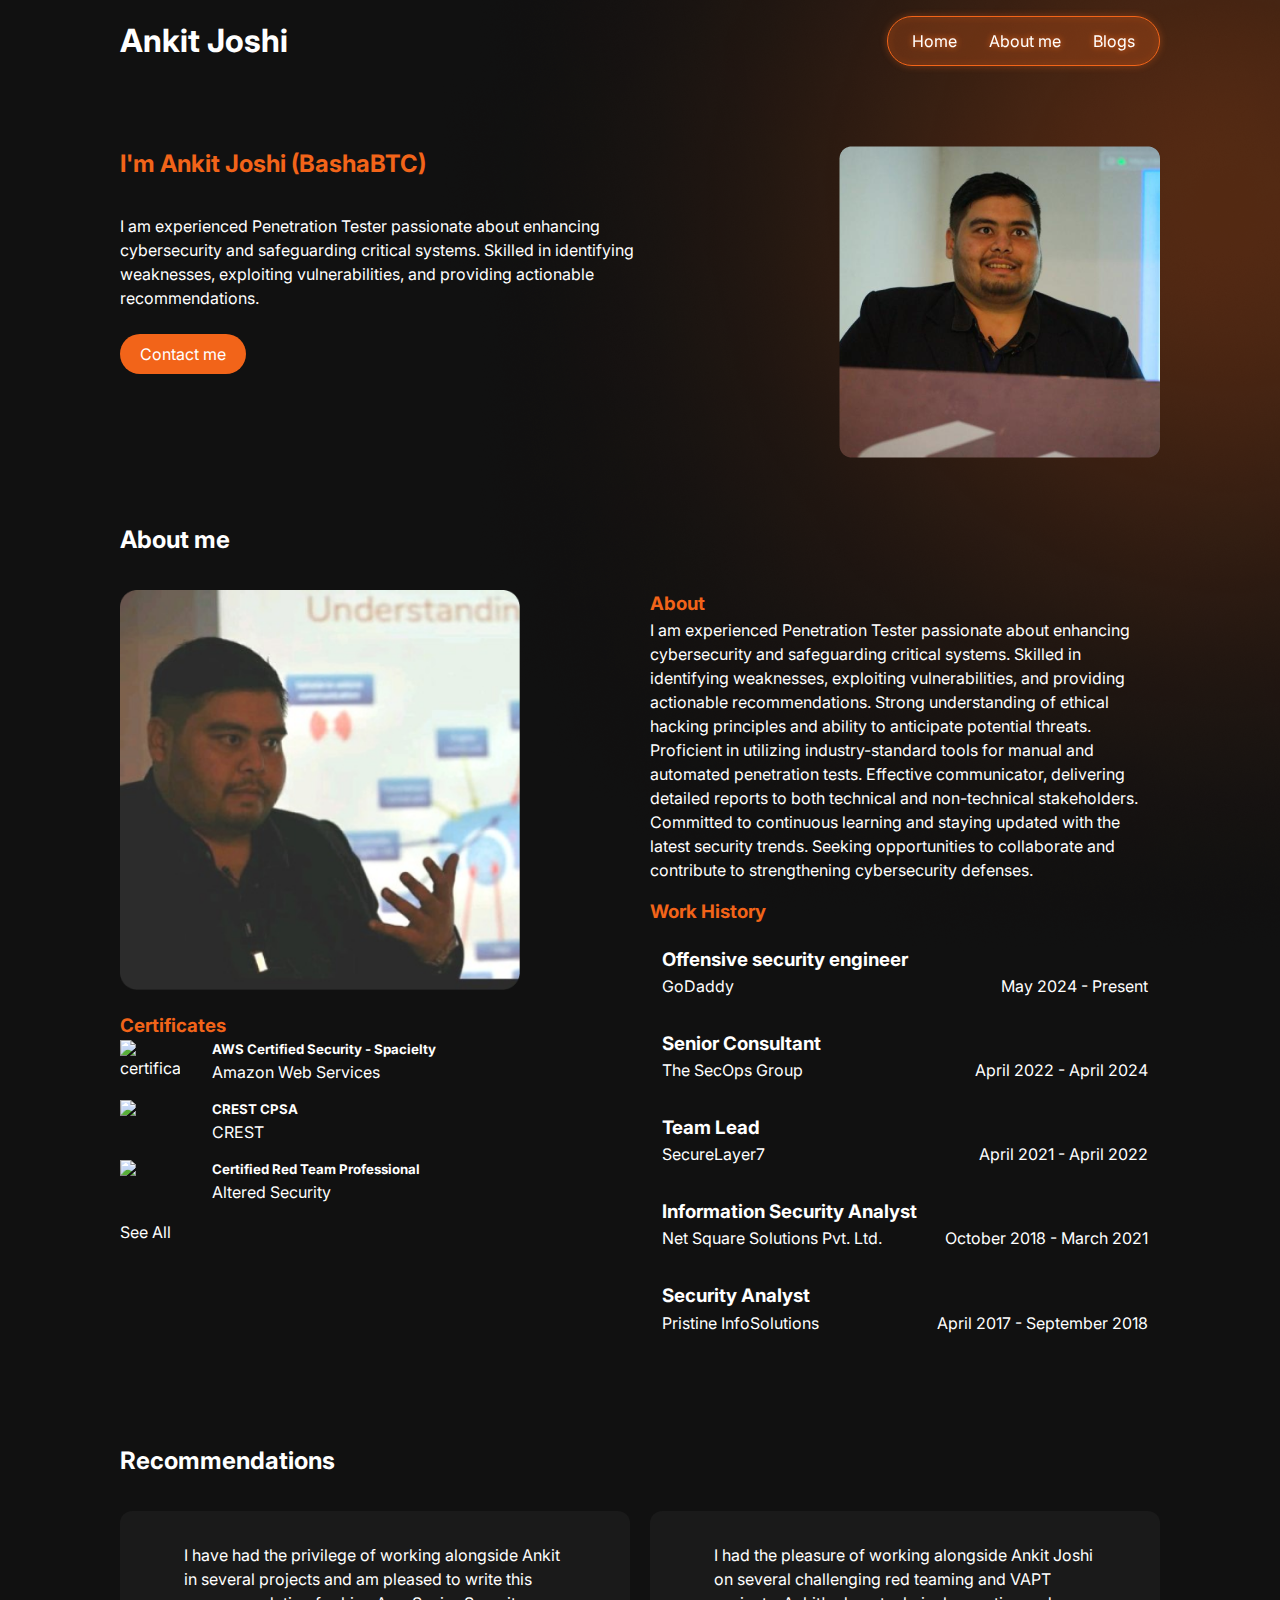
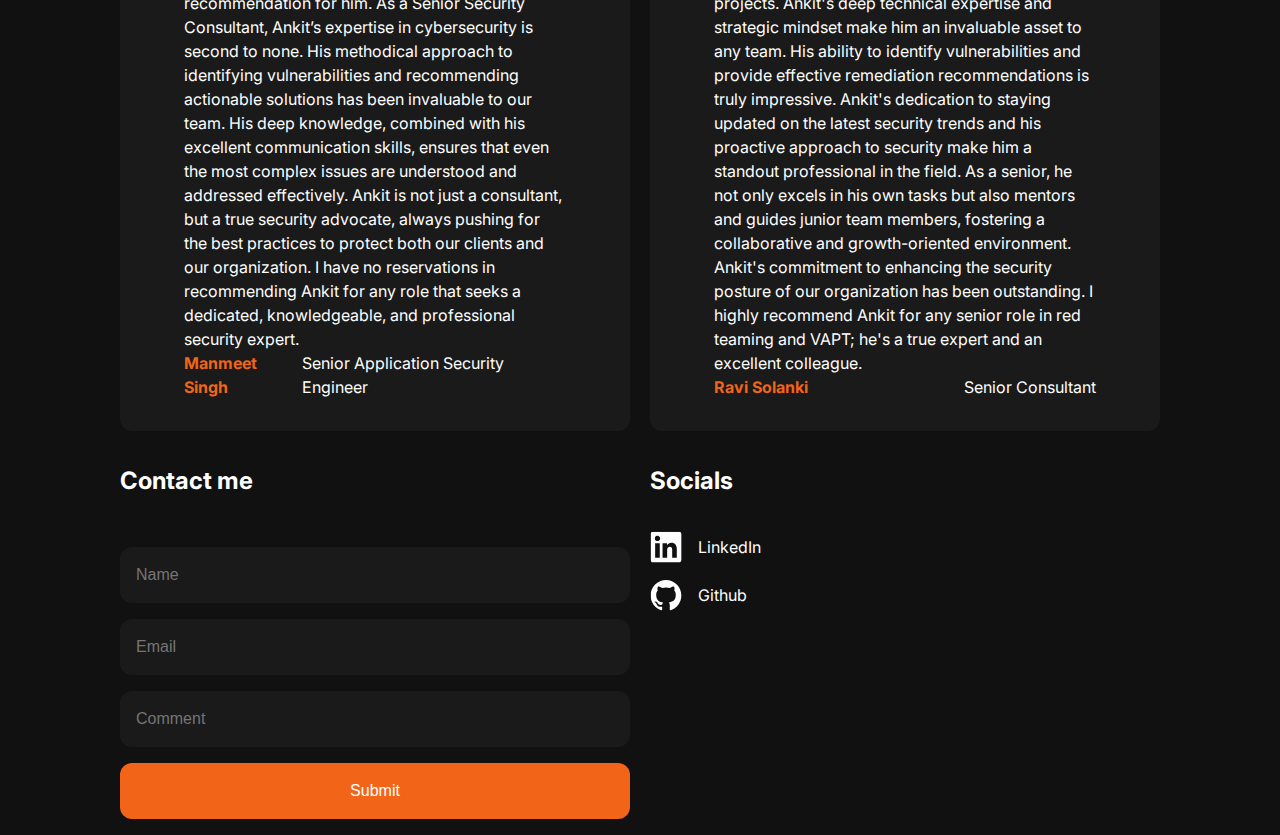
==== index.html @ 2938f12b "Add files via upload" ====
<!DOCTYPE html>
<html lang="en">
  <head>
    <meta charset="UTF-8" />
    <meta name="viewport" content="width=device-width, initial-scale=1.0" />
    <link
      rel="shortcut icon"
      href="https://media.licdn.com/dms/image/v2/C4E03AQHnHNHGmpPz0w/profile-displayphoto-shrink_100_100/profile-displayphoto-shrink_100_100/0/1608807318118?e=1740614400&v=beta&t=mgPQxcTdgn1wyAzJ_1l0gw6bp_6QXp1n7QWmMRbpcPo"
      type="image/x-icon"
    />
    <link
      rel="stylesheet"
      href="https://fonts.googleapis.com/css2?family=Material+Symbols+Outlined:opsz,wght,FILL,GRAD@24,400,0,0&icon_names=close"
    />
    <title>Ankit Joshi - Cyber Security Consultant</title>
    <link rel="stylesheet" href="style.css" />
  </head>
  <body>
    <section class="nav">
      <div class="nav-container wrap-container">
        <div class="left-nav">
          <div class="nav-heading">
            <h1>Ankit Joshi</h1>
          </div>
        </div>
        <div class="right-nav">
          <li><a href="/">Home</a></li>
          <li><a href="index.html#about">About me</a></li>
          <li><a href="blog.html">Blogs</a></li>
        </div>
      </div>
    </section>
    <section class="hero">
      <div class="hero-container wrap-container">
        <div class="hero-container-left">
          <h1 class="hero-heading">I'm Ankit Joshi (BashaBTC)</h1>
          <p>
            I am experienced Penetration Tester passionate about enhancing
            cybersecurity and safeguarding critical systems. Skilled in
            identifying weaknesses, exploiting vulnerabilities, and providing
            actionable recommendations.
          </p>
          <div class="cta flex">
            <a href="#contact">Contact me</a>
          </div>
        </div>
        <img class="hero-img" src="image/img1.png" alt="" />
      </div>
    </section>
    <img class="hero-bg-img" src="image/ellipse.png" alt="" />
    <section class="about-section" id="about">
      <div class="about-container wrap-container">
        <h1 class="section-heading">About me</h1>
        <div class="container-wrap wrap-container">
          <div class="img-certificate">
            <img class="about-img" src="image/img2.png" alt="" />
            <h3 class="text-orange">Certificates</h3>
            <div class="certificates">
              <div class="certificate">
                <img
                  src="https://media.licdn.com/dms/image/v2/C560BAQER_QnUTXrPJw/company-logo_100_100/company-logo_100_100/0/1670264051233/amazon_web_services_logo?e=1743033600&v=beta&t=2Ytz71pq6beYxJ49pHTzqLbXGzt5JhNQNEbyyACxWAQ"
                  alt="certificate_logo"
                  width="60px"
                />
                <div class="certificates-detials">
                  <h5 class="title">AWS Certified Security - Spacielty</h5>
                  <p class="company">Amazon Web Services</p>
                </div>
              </div>
              <div class="certificate">
                <img
                  src="https://media.licdn.com/dms/image/v2/C4E0BAQH1moXLdCVHRQ/company-logo_100_100/company-logo_100_100/0/1651140771071/crest_approved_logo?e=1743033600&v=beta&t=s5pwtToFseelM3olm34tZR0dW24Idqi9ohA1yPH-hsk"
                  width="60px"
                />
                <div class="certificates-detials">
                  <h5 class="title">CREST CPSA</h5>
                  <p class="company">CREST</p>
                </div>
              </div>
              <div class="certificate">
                <img
                  src="https://media.licdn.com/dms/image/v2/D560BAQEYCd7CAPbWUg/company-logo_100_100/company-logo_100_100/0/1710419563724/alteredsecurity_logo?e=1743033600&v=beta&t=szxZ-707R8s6SlwbOynTR_bmDSbghrDcN5V1L7GoZkY"
                  width="60px"
                />
                <div class="certificates-detials">
                  <h5 class="title">Certified Red Team Professional</h5>
                  <p class="company">Altered Security</p>
                </div>
              </div>
            </div>
            <p id="open" class="p-button">See All</p>
          </div>

          <div class="about-content">
            <h3 class="text-orange">About</h3>
            <div class="about">
              I am experienced Penetration Tester passionate about enhancing
              cybersecurity and safeguarding critical systems. Skilled in
              identifying weaknesses, exploiting vulnerabilities, and providing
              actionable recommendations. Strong understanding of ethical
              hacking principles and ability to anticipate potential threats.
              Proficient in utilizing industry-standard tools for manual and
              automated penetration tests. Effective communicator, delivering
              detailed reports to both technical and non-technical stakeholders.
              Committed to continuous learning and staying updated with the
              latest security trends. Seeking opportunities to collaborate and
              contribute to strengthening cybersecurity defenses.
            </div>
            <div class="work-history-container">
              <h3 class="text-orange">Work History</h3>
              <div class="work-history-card">
                <h3>Offensive security engineer</h3>
                <div class="flex-justify">
                  <p>GoDaddy</p>
                  <p>May 2024 - Present</p>
                </div>
              </div>
              <div class="work-history-card">
                <h3>Senior Consultant</h3>
                <div class="flex-justify">
                  <p>The SecOps Group</p>
                  <p>April 2022 - April 2024</p>
                </div>
              </div>
              <div class="work-history-card">
                <h3>Team Lead</h3>
                <div class="flex-justify">
                  <p>SecureLayer7</p>
                  <p>April 2021 - April 2022</p>
                </div>
              </div>
              <div class="work-history-card">
                <h3>Information Security Analyst</h3>
                <div class="flex-justify">
                  <p>Net Square Solutions Pvt. Ltd.</p>
                  <p>October 2018 - March 2021</p>
                </div>
              </div>
              <div class="work-history-card">
                <h3>Security Analyst</h3>
                <div class="flex-justify">
                  <p>Pristine InfoSolutions</p>
                  <p>April 2017 - September 2018</p>
                </div>
              </div>
            </div>
          </div>
        </div>
      </div>
    </section>
    <div id="overlay-container">
      <div class="overlay-wrap" id="overlay-wrap">
        <div class="flex-justify">
          <h2 class="text-orange">Certificates</h2>
          <p class="p-button" id="close">
            <span class="material-symbols-outlined"> close </span>
          </p>
        </div>
        <div class="certificate-container" id="certificate-container"></div>
      </div>
    </div>
    <section class="recommendations">
      <h1 class="section-heading">Recommendations</h1>
      <div class="recom-container wrap-container">
        <div class="recom-card">
          I have had the privilege of working alongside Ankit in several
          projects and am pleased to write this recommendation for him. As a
          Senior Security Consultant, Ankit’s expertise in cybersecurity is
          second to none. His methodical approach to identifying vulnerabilities
          and recommending actionable solutions has been invaluable to our team.
          His deep knowledge, combined with his excellent communication skills,
          ensures that even the most complex issues are understood and addressed
          effectively. Ankit is not just a consultant, but a true security
          advocate, always pushing for the best practices to protect both our
          clients and our organization. I have no reservations in recommending
          Ankit for any role that seeks a dedicated, knowledgeable, and
          professional security expert.
          <div class="flex-justify">
            <p class="name">Manmeet Singh</p>
            <p class="title">Senior Application Security Engineer</p>
          </div>
        </div>
        <div class="recom-card">
          I had the pleasure of working alongside Ankit Joshi on several
          challenging red teaming and VAPT projects. Ankit's deep technical
          expertise and strategic mindset make him an invaluable asset to any
          team. His ability to identify vulnerabilities and provide effective
          remediation recommendations is truly impressive. Ankit's dedication to
          staying updated on the latest security trends and his proactive
          approach to security make him a standout professional in the field. As
          a senior, he not only excels in his own tasks but also mentors and
          guides junior team members, fostering a collaborative and
          growth-oriented environment. Ankit's commitment to enhancing the
          security posture of our organization has been outstanding. I highly
          recommend Ankit for any senior role in red teaming and VAPT; he's a
          true expert and an excellent colleague.
          <div class="flex-justify">
            <p class="name">Ravi Solanki</p>
            <p class="title">Senior Consultant</p>
          </div>
        </div>
      </div>
    </section>
    <section class="contact" id="contact">
      <div class="wrap-container contact-wrap">
        <form
          class="contact-form"
          action="mailto:ankitrakeshjoshi@gmail.com"
          method="POST"
        >
          <h1 class="section-heading">Contact me</h1>
          <input type="text" name="Name:" placeholder="Name" required />
          <input type="text" name="Email:" placeholder="Email" required />
          <input type="text" name="Comment" placeholder="Comment" required />
          <input type="submit" value="Submit" class="submit-btn" />
        </form>
        <div class="social">
          <h1 class="section-heading">Socials</h1>
          <div class="social-container">
            <div class="socials">
              <svg
                width="32"
                height="32"
                viewBox="0 0 25 24"
                fill="none"
                xmlns="http://www.w3.org/2000/svg"
              >
                <g clip-path="url(#clip0_144_281)">
                  <path
                    d="M22.7095 0H2.25287C1.78299 0 1.33236 0.186657 1.00011 0.518909C0.667859 0.851161 0.481201 1.30179 0.481201 1.77167V22.2283C0.481201 22.6982 0.667859 23.1488 1.00011 23.4811C1.33236 23.8133 1.78299 24 2.25287 24H22.7095C23.1794 24 23.63 23.8133 23.9623 23.4811C24.2945 23.1488 24.4812 22.6982 24.4812 22.2283V1.77167C24.4812 1.30179 24.2945 0.851161 23.9623 0.518909C23.63 0.186657 23.1794 0 22.7095 0ZM7.63453 20.445H4.0262V8.98333H7.63453V20.445ZM5.82787 7.395C5.41857 7.3927 5.01912 7.2692 4.67994 7.04009C4.34075 6.81098 4.07704 6.48653 3.92208 6.10769C3.76712 5.72885 3.72785 5.31259 3.80923 4.91145C3.89062 4.51032 4.089 4.14228 4.37936 3.85378C4.66971 3.56529 5.03902 3.36927 5.44067 3.29046C5.84232 3.21165 6.25831 3.25359 6.63615 3.41099C7.01399 3.56838 7.33674 3.83417 7.56367 4.17481C7.79059 4.51546 7.91152 4.91569 7.9112 5.325C7.91506 5.59903 7.86371 5.87104 7.76021 6.1248C7.65671 6.37857 7.50318 6.6089 7.30877 6.80207C7.11436 6.99523 6.88305 7.14728 6.62863 7.24915C6.3742 7.35102 6.10187 7.40062 5.82787 7.395ZM20.9345 20.455H17.3279V14.1933C17.3279 12.3467 16.5429 11.7767 15.5295 11.7767C14.4595 11.7767 13.4095 12.5833 13.4095 14.24V20.455H9.8012V8.99167H13.2712V10.58H13.3179C13.6662 9.875 14.8862 8.67 16.7479 8.67C18.7612 8.67 20.9362 9.865 20.9362 13.365L20.9345 20.455Z"
                    fill="current-color"
                  />
                </g>
                <defs>
                  <clipPath id="clip0_144_281">
                    <rect
                      width="48"
                      height="48"
                      fill="current-color"
                      transform="translate(0.481201)"
                    />
                  </clipPath>
                </defs>
              </svg>
              <a href="https://www.linkedin.com/in/ankit-joshi-183141109"
                >LinkedIn</a
              >
            </div>
            <div class="socials">
              <svg
                width="32"
                height="32"
                viewBox="0 0 25 25"
                fill="none"
                xmlns="http://www.w3.org/2000/svg"
              >
                <g clip-path="url(#clip0_144_284)">
                  <path
                    fill-rule="evenodd"
                    clip-rule="evenodd"
                    d="M12.4911 0.867676C5.84995 0.867676 0.481201 6.276 0.481201 12.9668C0.481201 18.3152 3.92114 22.8424 8.69326 24.4448C9.28989 24.5652 9.50844 24.1845 9.50844 23.8641C9.50844 23.5836 9.48877 22.6222 9.48877 21.6204C6.1479 22.3417 5.45219 20.1781 5.45219 20.1781C4.91529 18.7759 4.11978 18.4155 4.11978 18.4155C3.02631 17.6743 4.19943 17.6743 4.19943 17.6743C5.41237 17.7544 6.04883 18.9162 6.04883 18.9162C7.12238 20.759 8.85231 20.2383 9.54826 19.9178C9.64758 19.1365 9.96593 18.5957 10.304 18.2953C7.63937 18.0148 4.83589 16.9732 4.83589 12.3257C4.83589 11.0036 5.3128 9.92195 6.0685 9.08071C5.94927 8.7803 5.5316 7.53811 6.18797 5.87554C6.18797 5.87554 7.20203 5.55498 9.48853 7.11749C10.4675 6.85264 11.477 6.71792 12.4911 6.71678C13.5052 6.71678 14.5389 6.85715 15.4935 7.11749C17.7802 5.55498 18.7943 5.87554 18.7943 5.87554C19.4507 7.53811 19.0327 8.7803 18.9135 9.08071C19.6891 9.92195 20.1464 11.0036 20.1464 12.3257C20.1464 16.9732 17.3429 17.9946 14.6584 18.2953C15.096 18.6758 15.4736 19.3969 15.4736 20.5387C15.4736 22.1612 15.4539 23.4634 15.4539 23.8639C15.4539 24.1845 15.6727 24.5652 16.2691 24.445C21.0412 22.8422 24.4811 18.3152 24.4811 12.9668C24.5008 6.276 19.1124 0.867676 12.4911 0.867676Z"
                    fill="current-color"
                  />
                </g>
                <defs>
                  <clipPath id="clip0_144_284">
                    <rect
                      width="48"
                      height="48"
                      fill="current-color"
                      transform="translate(0.481201 0.867676)"
                    />
                  </clipPath>
                </defs>
              </svg>

              <a href="">Github</a>
            </div>
          </div>
        </div>
      </div>
    </section>

    <!-- <img class="recom-bg-img" src="image/Ellipse1.png" alt="" /> -->
    <div class="content"></div>
    <script src="https://cdnjs.cloudflare.com/ajax/libs/marked/2.1.3/marked.min.js"></script>
    <script src="script.js"></script>
    <!-- <script src="https://cdn.jsdelivr.net/npm/bootstrap@5.3.3/dist/js/bootstrap.bundle.min.js" integrity="sha384-YvpcrYf0tY3lHB60NNkmXc5s9fDVZLESaAA55NDzOxhy9GkcIdslK1eN7N6jIeHz" crossorigin="anonymous"></script> -->
  </body>
</html>
---- style.css ----
@import url("https://fonts.googleapis.com/css2?family=Inter:ital,opsz,wght@0,14..32,100..900;1,14..32,100..900&display=swap");

* {
  margin: 0;
  padding: 0;
  box-sizing: border-box;
  text-decoration: none;
  list-style: none;
  line-height: 1.5;
}

html {
  scroll-behavior: smooth;
}

body {
  font-family: "Inter", serif;
  font-optical-sizing: auto;
  font-style: normal;
  font-size: 1rem;
  color: white;
  background-color: #111111;
  letter-spacing: -2%;
  line-height: 150%;
}

.flex-justify {
  display: flex;
  justify-content: space-between;
}

:root {
  primary-color: #f26419;
  primary-white: #ffffff;
  primary-black: #111111;
  secondary-gray: #1a1a1a;
}

a {
  text-decoration: none;
  color: white;
}

section {
  width: 100%;
  padding: 1rem 120px;
}
.text-orange {
  color: #f26419;
}

input {
  width: 100%;
  padding: 1rem;
  font-size: 1rem;
  background-color: #1a1a1a;
  color: white;
  border: none;
  border-radius: 12px;
}

.wrap-container {
  max-width: 1200px;
}

.section-heading {
  font-size: 1.5rem;
  margin-bottom: 2rem;
}

.nav-container {
  display: flex;
  justify-content: space-between;
  align-items: center;
}

.right-nav {
  display: flex;
  gap: 32px;
  padding: 12px 24px;
  border: 1px solid #f26519;
  background-color: #f2651924;
  border-radius: 100px;
  filter: drop-shadow(0px 0px 3px #f26519);
}

.hero {
  display: flex;
  align-items: center;
  padding-top: 4rem;
}

.hero-container {
  display: flex;
  width: 100%;
  justify-content: space-between;
}
.certificate img {
  width: 60px;
}

.hero-container-left {
  width: 50%;
  display: flex;
  flex-direction: column;
  gap: 2rem;
}

.hero-heading {
  font-size: 1.5rem;
  line-height: 1.5;
  color: #f26419;
}

.hero-container-left a {
  padding: 10px 20px;
  background-color: #f26419;
  color: white;
  border-radius: 100px;
  margin-right: 0.5rem;
}

.hero-bg-img {
  max-width: 100%;
  position: absolute;
  top: 0;
  right: 0;
  z-index: -500;
}

.about-section {
  margin-top: 2rem;
}

.about-img {
  position: sticky;
  width: 100%;
  max-width: 400px;
  margin-bottom: 1rem;
}

.about-container {
  width: 100%;
}

.container-wrap {
  margin-top: 2rem;
  display: grid;
  grid-template-columns: 6fr 6fr;
  column-gap: 20px;
  row-gap: 20px;
}

.work-history-container {
  margin-top: 1rem;
  display: flex;
  flex-direction: column;
  gap: 0.5rem;
}

.work-history-card {
  padding: 12px;
  /* background-color: #1a1a1a; */
  border-radius: 8px;
}

.recommendations {
  margin-top: 4rem;
}

.recom-bg-img {
  position: absolute;
  max-width: 100%;
  top: 150vh;
  left: 0;
  z-index: -100;
}

.recom-container {
  display: grid;
  grid-template-columns: 6fr 6fr;
  column-gap: 20px;
}

.recom-card {
  padding: 2rem 4rem;
  background-color: #1a1a1a;
  border-radius: 12px;
}

.name {
  color: #f26419;
  font-weight: bold;
}

.position {
  font-style: italic;
}

.contact-form {
  display: flex;
  flex-direction: column;
  gap: 1rem;
  width: 100%;
}

.submit-btn {
  background-color: #f26519;
  cursor: pointer;
}

.social-container {
  display: flex;
  flex-direction: column;
  gap: 1rem;
  justify-content: center;
}

.socials {
  display: flex;
  gap: 1rem;
  cursor: pointer;
  align-items: center;
}

.socials svg {
  fill: white;
}

.socials:hover svg {
  fill: #f26419;
  color: #f26419;
}
.contact-wrap {
  display: grid;
  width: calc(100vw-180px);
  gap: 20px;
  grid-template-columns: repeat(2, 6fr);
}
.certificate {
  display: flex;
  gap: 2rem;
  margin-bottom: 1rem;
}
.p-button {
  cursor: pointer;
}
#overlay-container {
  display: flex;
  justify-content: center;
  align-items: center;
  position: fixed;
  overflow: scroll;
  top: 0;
  left: 0;
  width: 100%;
  height: 100%;
  background-color: rgba(0, 0, 0, 0.9);
  opacity: 0;
  visibility: hidden;
  transition: opacity 0.4s ease, visibility 0.4s ease;
}

#overlay-container.active {
  opacity: 1;
  visibility: visible;
}
.overlay-wrap {
  padding: 2rem;
  border-radius: 1rem;
  height: 80%;
  width: 70%;
  scroll-behavior: smooth;
  filter: drop-shadow(0 0 25px #ffffff25);
}
.certificate-container {
  display: grid;
  grid-template-columns: auto auto;
}

/* Media Queries for Responsiveness */
@media (max-width: 768px) {
  .nav-container {
    width: auto;
  }
  section {
    padding: 1rem 20px;
  }

  .hero-container-left {
    width: 100%;
  }

  .hero-heading {
    font-size: 1.5rem;
  }

  .right-nav {
    gap: 16px;
  }
  .about-img {
    width: 100%;
  }

  .recom-container {
    grid-template-columns: 1fr;
    row-gap: 1rem;
  }
  .contact-wrap {
    width: auto;
  }
  #overlay-container {
    width: 100%;
    padding: 0 1rem;
  }
  .overlay-wrap {
    width: 100%;
  }
  .certificate-container {
    grid-template-columns: 1fr;
  }
  .certificate img {
    scale: 0.8;
  }
}

@media (max-width: 480px) {
  body {
    font-size: 0.875rem;
  }
  .nav-heading {
    font-size: 0.5rem;
  }
  .right-nav {
    gap: 8px;
    padding: 4px 8px;
  }
  .right-nav li {
    font-size: 0.8rem;
  }
  .container-wrap {
    grid-template-columns: auto;
  }

  .section-heading {
    font-size: 1.5rem;
  }
  .hero {
    padding-top: 1rem;
  }
  .hero-container {
    flex-direction: column;
    gap: 2rem;
  }
  .hero-container-left {
    gap: 1rem;
    height: auto;
  }

  .hero-img {
    width: 100%;
  }
  .recommendations {
    margin-top: 1rem;
  }
  .recom-container {
    display: grid;
    row-gap: 20px;
  }
  .recom-card {
    padding: 1rem 1.5rem;
  }
  .contact-wrap {
    width: auto;
    grid-template-columns: 1fr;
  }
  .flex-justify {
    flex-direction: column;
  }

  .submit-btn {
    padding: 10px;
  }
  .social-container {
    flex-direction: row;
  }
  .socials {
    display: flex;
    align-items: center;
  }

  .socials svg {
    fill: white;
    width: 24px;
  }
}
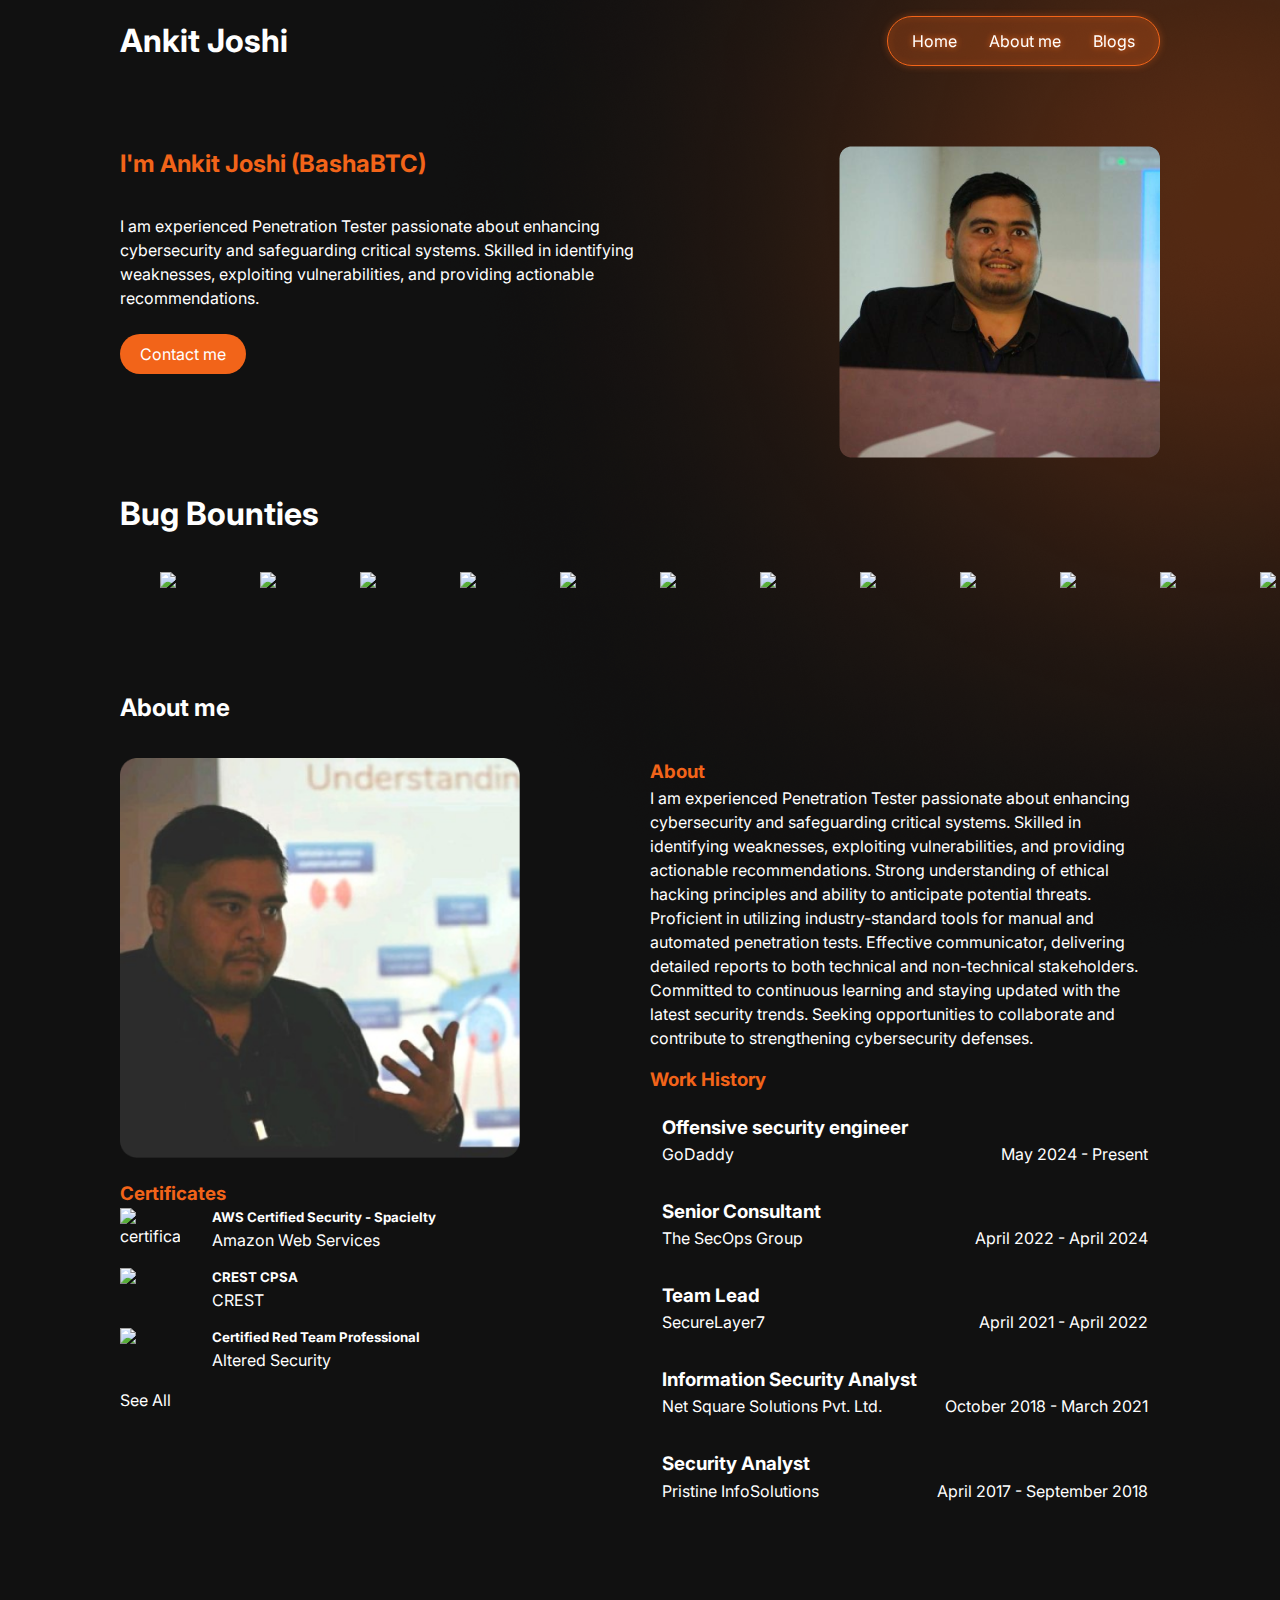
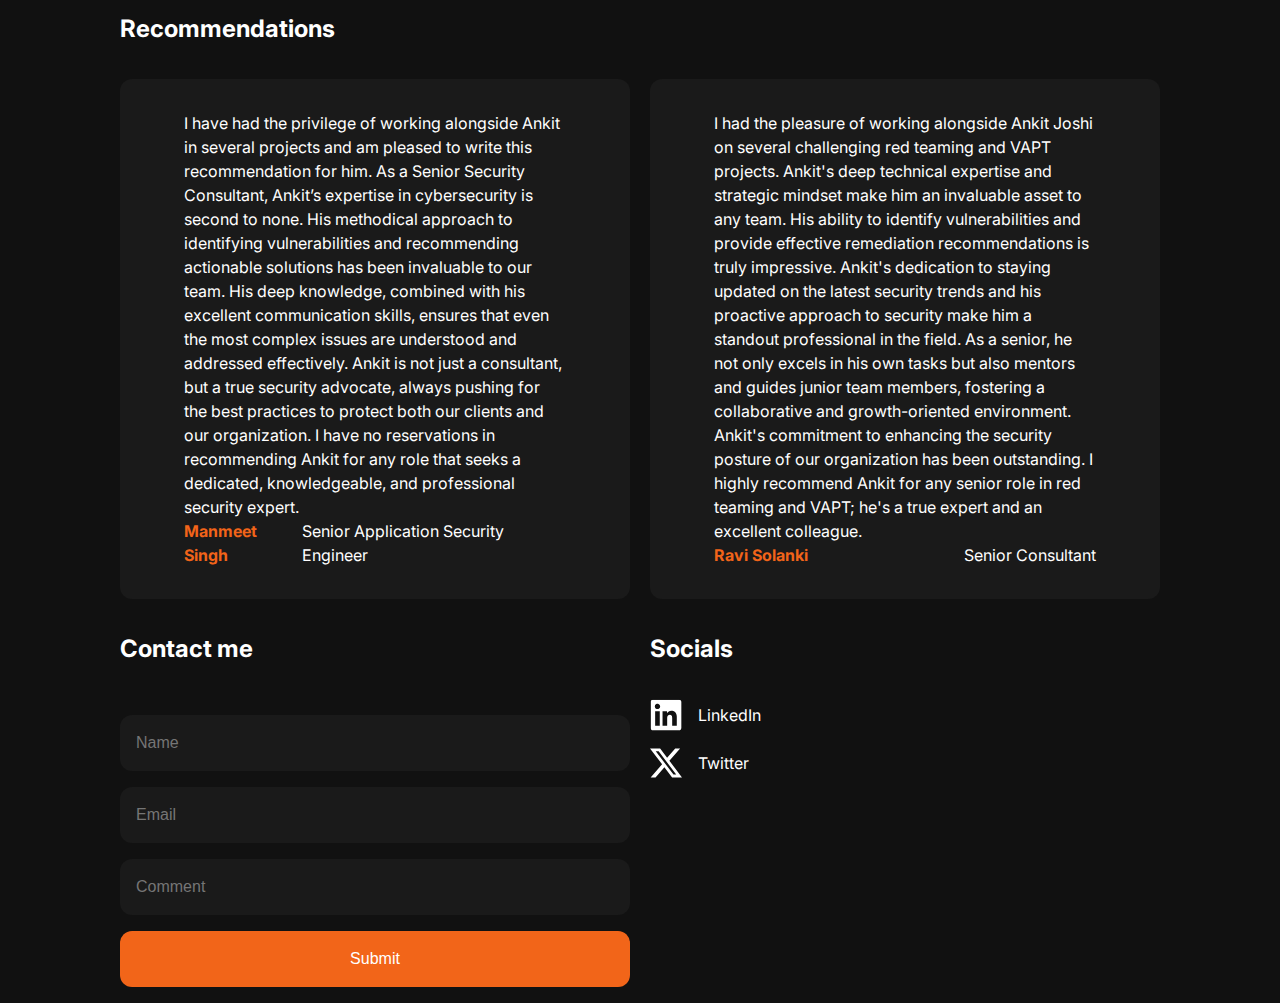
==== commit 557ae5a0: "Add files via upload" ====
--- a/index.html
+++ b/index.html
@@ -48,6 +48,27 @@
       </div>
     </section>
     <img class="hero-bg-img" src="image/ellipse.png" alt="" />
+    <section class="logos">
+      <h1 class="section-heaidng">Bug Bounties</h1>
+      <div class="logos-slide">
+        <img src="image/logos/microsoft.png" />
+        <img src="image/logos/dell.png" />
+        <img src="image/logos/servicenow.png" />
+        <img src="image/logos/mcpro.png" />
+        <img src="image/logos/fitbit.png" />
+        <img src="image/logos/western.png" />
+        <img src="image/logos/healthyme.png" />
+      </div>
+      <div class="logos-slide">
+        <img src="image/logos/microsoft.png" />
+        <img src="image/logos/dell.png" />
+        <img src="image/logos/servicenow.png" />
+        <img src="image/logos/mcpro.png" />
+        <img src="image/logos/fitbit.png" />
+        <img src="image/logos/western.png" />
+        <img src="image/logos/healthyme.png" />
+      </div>
+    </section>
     <section class="about-section" id="about">
       <div class="about-container wrap-container">
         <h1 class="section-heading">About me</h1>
@@ -247,34 +268,11 @@
               >
             </div>
             <div class="socials">
-              <svg
-                width="32"
-                height="32"
-                viewBox="0 0 25 25"
-                fill="none"
-                xmlns="http://www.w3.org/2000/svg"
-              >
-                <g clip-path="url(#clip0_144_284)">
-                  <path
-                    fill-rule="evenodd"
-                    clip-rule="evenodd"
-                    d="M12.4911 0.867676C5.84995 0.867676 0.481201 6.276 0.481201 12.9668C0.481201 18.3152 3.92114 22.8424 8.69326 24.4448C9.28989 24.5652 9.50844 24.1845 9.50844 23.8641C9.50844 23.5836 9.48877 22.6222 9.48877 21.6204C6.1479 22.3417 5.45219 20.1781 5.45219 20.1781C4.91529 18.7759 4.11978 18.4155 4.11978 18.4155C3.02631 17.6743 4.19943 17.6743 4.19943 17.6743C5.41237 17.7544 6.04883 18.9162 6.04883 18.9162C7.12238 20.759 8.85231 20.2383 9.54826 19.9178C9.64758 19.1365 9.96593 18.5957 10.304 18.2953C7.63937 18.0148 4.83589 16.9732 4.83589 12.3257C4.83589 11.0036 5.3128 9.92195 6.0685 9.08071C5.94927 8.7803 5.5316 7.53811 6.18797 5.87554C6.18797 5.87554 7.20203 5.55498 9.48853 7.11749C10.4675 6.85264 11.477 6.71792 12.4911 6.71678C13.5052 6.71678 14.5389 6.85715 15.4935 7.11749C17.7802 5.55498 18.7943 5.87554 18.7943 5.87554C19.4507 7.53811 19.0327 8.7803 18.9135 9.08071C19.6891 9.92195 20.1464 11.0036 20.1464 12.3257C20.1464 16.9732 17.3429 17.9946 14.6584 18.2953C15.096 18.6758 15.4736 19.3969 15.4736 20.5387C15.4736 22.1612 15.4539 23.4634 15.4539 23.8639C15.4539 24.1845 15.6727 24.5652 16.2691 24.445C21.0412 22.8422 24.4811 18.3152 24.4811 12.9668C24.5008 6.276 19.1124 0.867676 12.4911 0.867676Z"
-                    fill="current-color"
-                  />
-                </g>
-                <defs>
-                  <clipPath id="clip0_144_284">
-                    <rect
-                      width="48"
-                      height="48"
-                      fill="current-color"
-                      transform="translate(0.481201 0.867676)"
-                    />
-                  </clipPath>
-                </defs>
+              <svg xmlns="http://www.w3.org/2000/svg" width="32" height="32" fill="currentColor" class="bi bi-twitter-x" viewBox="0 0 16 16">
+                <path d="M12.6.75h2.454l-5.36 6.142L16 15.25h-4.937l-3.867-5.07-4.425 5.07H.316l5.733-6.57L0 .75h5.063l3.495 4.633L12.601.75Zm-.86 13.028h1.36L4.323 2.145H2.865z"/>
               </svg>
 
-              <a href="">Github</a>
+              <a href="https://x.com/BhasaBtc">Twitter</a>
             </div>
           </div>
         </div>
--- a/style.css
+++ b/style.css
@@ -66,6 +66,7 @@
 .section-heading {
   font-size: 1.5rem;
   margin-bottom: 2rem;
+  z-index: 100;
 }
 
 .nav-container {
@@ -126,6 +127,38 @@
   top: 0;
   right: 0;
   z-index: -500;
+}
+@keyframes slide {
+  from {
+    transform: translateX(0);
+  }
+  to {
+    transform: translateX(-100%);
+  }
+}
+
+.logos {
+  overflow: hidden;
+  white-space: nowrap;
+  position: relative;
+  margin-bottom: 4rem;
+}
+
+
+.logos:hover .logos-slide {
+  animation-play-state: paused;
+}
+
+.logos-slide {
+  display: inline-block;
+  align-items: center;
+  margin-top: 2rem;
+  animation: 35s slide infinite linear;
+}
+
+.logos-slide img {
+  height: 50px;
+  margin: 0 40px;
 }
 
 .about-section {
@@ -302,6 +335,8 @@
     width: 100%;
   }
 
+
+
   .recom-container {
     grid-template-columns: 1fr;
     row-gap: 1rem;
@@ -356,6 +391,13 @@
     gap: 1rem;
     height: auto;
   }
+  .logos-slide img {
+    height: 20px;
+    margin: 0 40px;
+  }
+  .logos{
+    margin-bottom: 2rem;
+  }
 
   .hero-img {
     width: 100%;
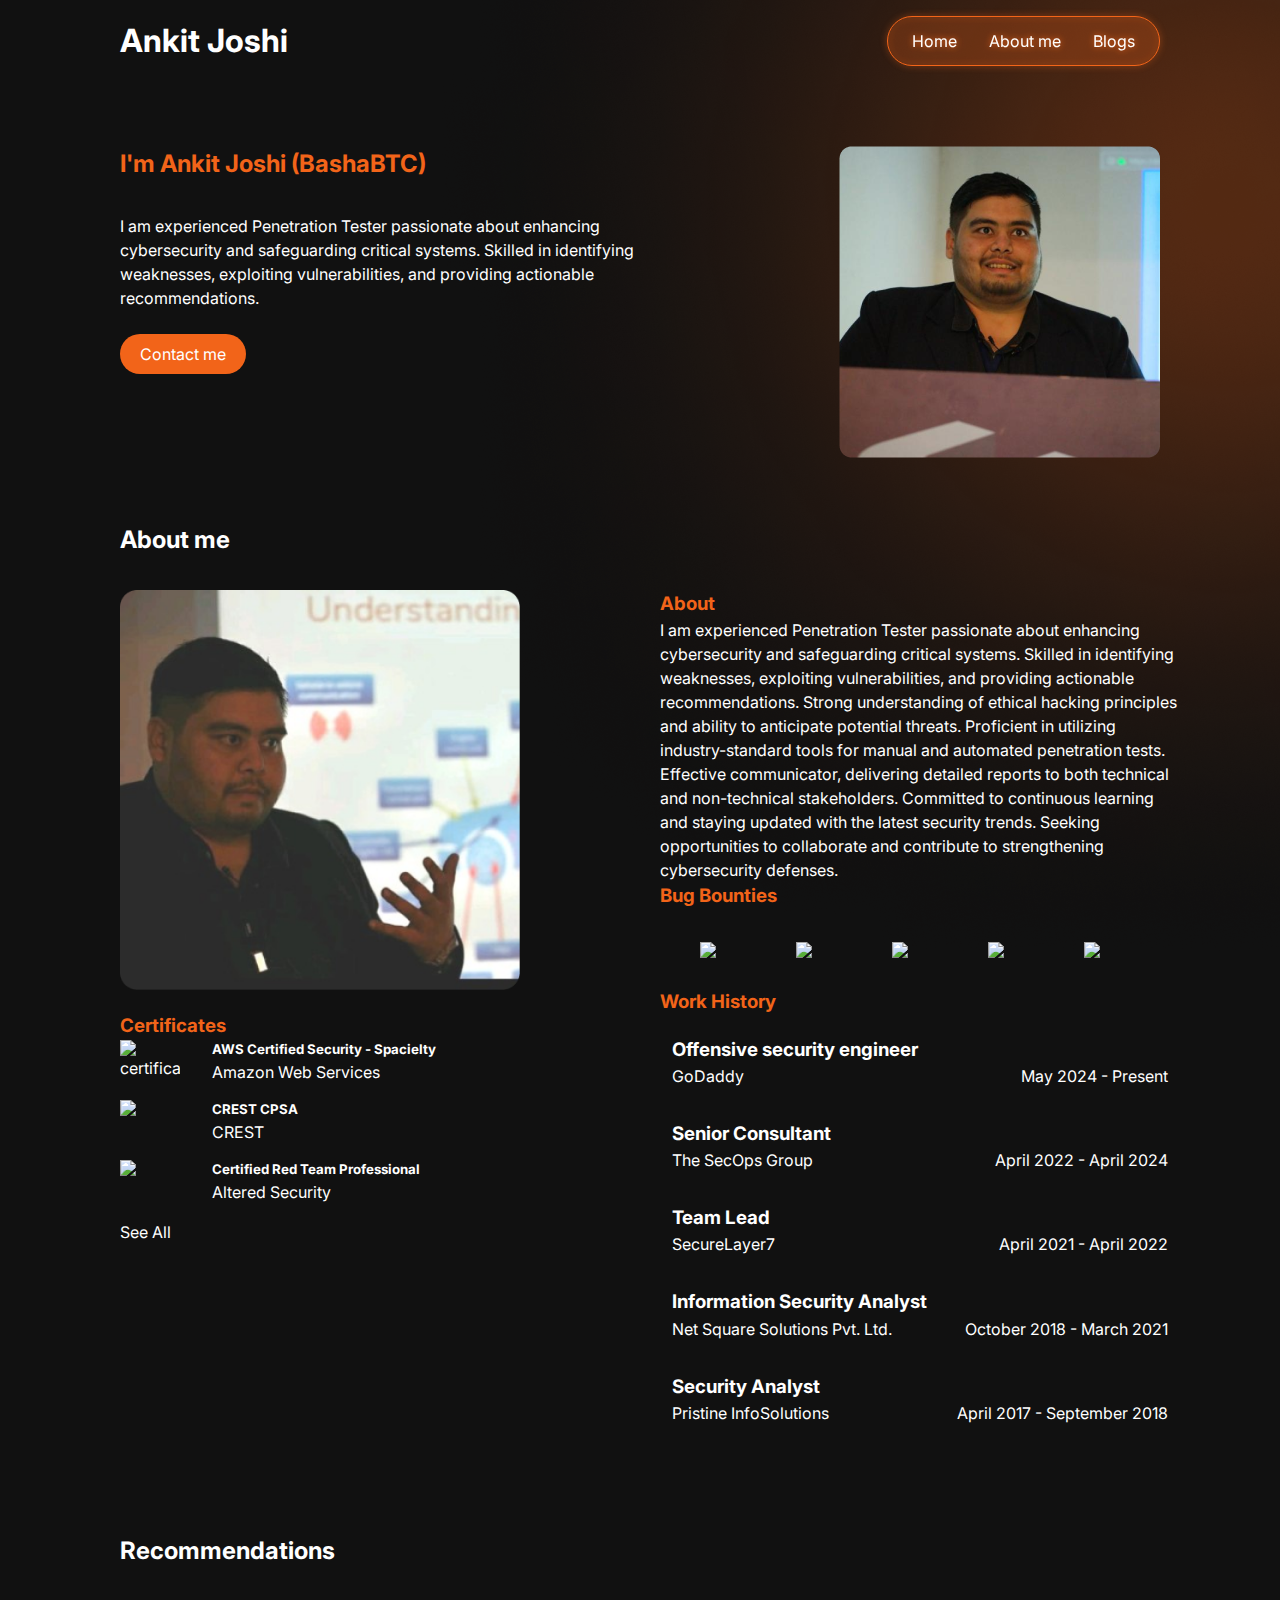
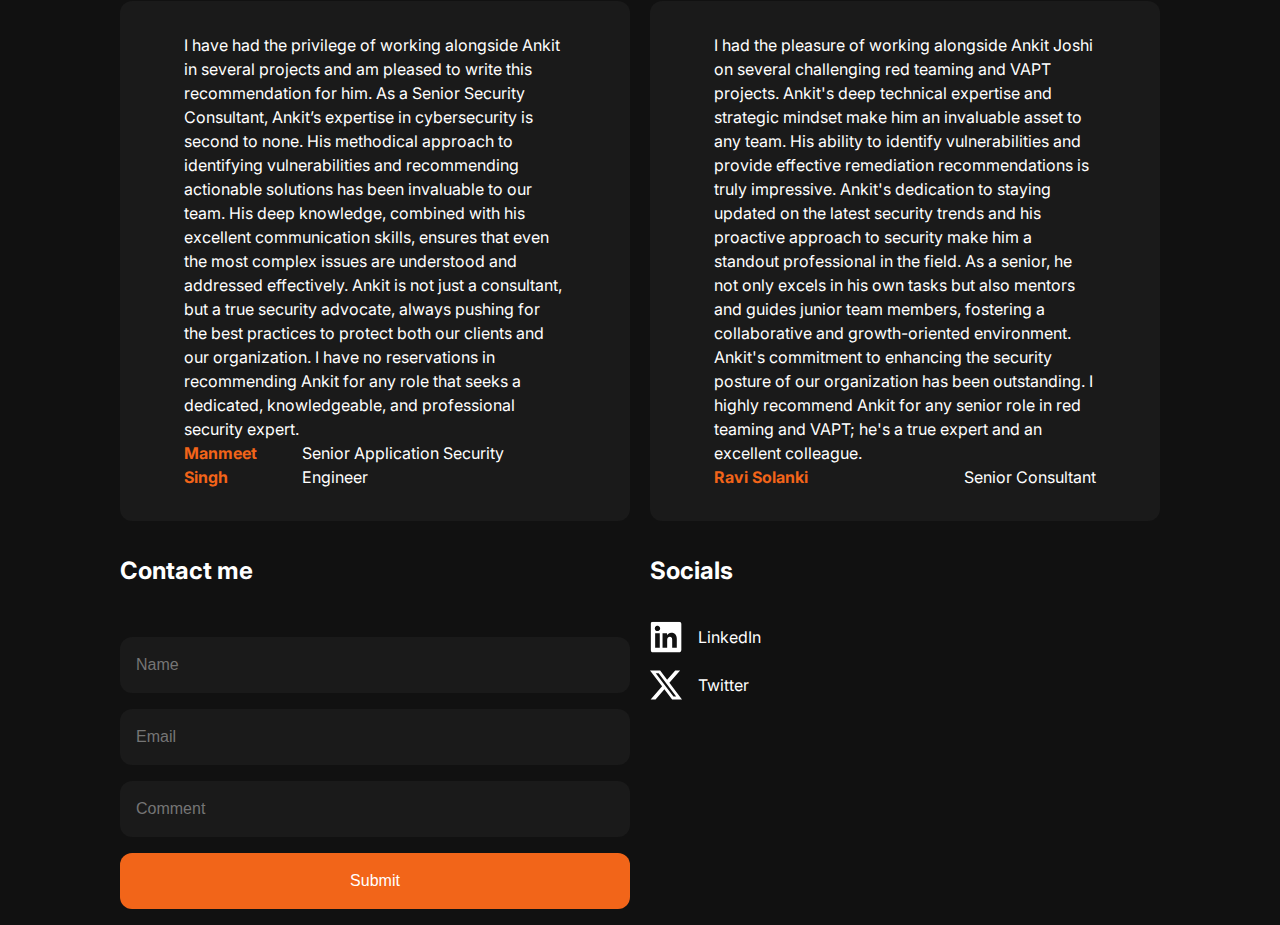
==== commit 37349b17: "Add files via upload" ====
--- a/index.html
+++ b/index.html
@@ -48,27 +48,6 @@
       </div>
     </section>
     <img class="hero-bg-img" src="image/ellipse.png" alt="" />
-    <section class="logos">
-      <h1 class="section-heaidng">Bug Bounties</h1>
-      <div class="logos-slide">
-        <img src="image/logos/microsoft.png" />
-        <img src="image/logos/dell.png" />
-        <img src="image/logos/servicenow.png" />
-        <img src="image/logos/mcpro.png" />
-        <img src="image/logos/fitbit.png" />
-        <img src="image/logos/western.png" />
-        <img src="image/logos/healthyme.png" />
-      </div>
-      <div class="logos-slide">
-        <img src="image/logos/microsoft.png" />
-        <img src="image/logos/dell.png" />
-        <img src="image/logos/servicenow.png" />
-        <img src="image/logos/mcpro.png" />
-        <img src="image/logos/fitbit.png" />
-        <img src="image/logos/western.png" />
-        <img src="image/logos/healthyme.png" />
-      </div>
-    </section>
     <section class="about-section" id="about">
       <div class="about-container wrap-container">
         <h1 class="section-heading">About me</h1>
@@ -126,6 +105,27 @@
               Committed to continuous learning and staying updated with the
               latest security trends. Seeking opportunities to collaborate and
               contribute to strengthening cybersecurity defenses.
+            </div>
+            <h3 class="section-heaidng text-orange">Bug Bounties</h3>
+            <div class="logos">
+              <div class="logos-slide">
+                <img src="image/logos/microsoft.png" />
+                <img src="image/logos/dell.png" />
+                <img src="image/logos/servicenow.png" />
+                <img src="image/logos/mcpro.png" />
+                <img src="image/logos/fitbit.png" />
+                <img src="image/logos/western.png" />
+                <img src="image/logos/healthyme.png" />
+              </div>
+              <div class="logos-slide">
+                <img src="image/logos/microsoft.png" />
+                <img src="image/logos/dell.png" />
+                <img src="image/logos/servicenow.png" />
+                <img src="image/logos/mcpro.png" />
+                <img src="image/logos/fitbit.png" />
+                <img src="image/logos/western.png" />
+                <img src="image/logos/healthyme.png" />
+              </div>
             </div>
             <div class="work-history-container">
               <h3 class="text-orange">Work History</h3>
@@ -268,8 +268,17 @@
               >
             </div>
             <div class="socials">
-              <svg xmlns="http://www.w3.org/2000/svg" width="32" height="32" fill="currentColor" class="bi bi-twitter-x" viewBox="0 0 16 16">
-                <path d="M12.6.75h2.454l-5.36 6.142L16 15.25h-4.937l-3.867-5.07-4.425 5.07H.316l5.733-6.57L0 .75h5.063l3.495 4.633L12.601.75Zm-.86 13.028h1.36L4.323 2.145H2.865z"/>
+              <svg
+                xmlns="http://www.w3.org/2000/svg"
+                width="32"
+                height="32"
+                fill="currentColor"
+                class="bi bi-twitter-x"
+                viewBox="0 0 16 16"
+              >
+                <path
+                  d="M12.6.75h2.454l-5.36 6.142L16 15.25h-4.937l-3.867-5.07-4.425 5.07H.316l5.733-6.57L0 .75h5.063l3.495 4.633L12.601.75Zm-.86 13.028h1.36L4.323 2.145H2.865z"
+                />
               </svg>
 
               <a href="https://x.com/BhasaBtc">Twitter</a>
--- a/style.css
+++ b/style.css
@@ -128,6 +128,9 @@
   right: 0;
   z-index: -500;
 }
+.about-content{
+  width: 100%;
+}
 @keyframes slide {
   from {
     transform: translateX(0);
@@ -138,26 +141,24 @@
 }
 
 .logos {
+  display: flex;
+  width: 100%;
   overflow: hidden;
-  white-space: nowrap;
-  position: relative;
-  margin-bottom: 4rem;
-}
-
+}
 
 .logos:hover .logos-slide {
   animation-play-state: paused;
 }
 
 .logos-slide {
-  display: inline-block;
+  display: flex;
   align-items: center;
   margin-top: 2rem;
   animation: 35s slide infinite linear;
 }
 
 .logos-slide img {
-  height: 50px;
+  height: 30px;
   margin: 0 40px;
 }
 
@@ -179,7 +180,7 @@
 .container-wrap {
   margin-top: 2rem;
   display: grid;
-  grid-template-columns: 6fr 6fr;
+  grid-template-columns: 50% 50%;
   column-gap: 20px;
   row-gap: 20px;
 }
@@ -335,8 +336,6 @@
     width: 100%;
   }
 
-
-
   .recom-container {
     grid-template-columns: 1fr;
     row-gap: 1rem;
@@ -374,7 +373,7 @@
     font-size: 0.8rem;
   }
   .container-wrap {
-    grid-template-columns: auto;
+    grid-template-columns: 100%;
   }
 
   .section-heading {
@@ -398,6 +397,9 @@
   .logos{
     margin-bottom: 2rem;
   }
+  .about-content{
+    width: 100%;
+  }
 
   .hero-img {
     width: 100%;
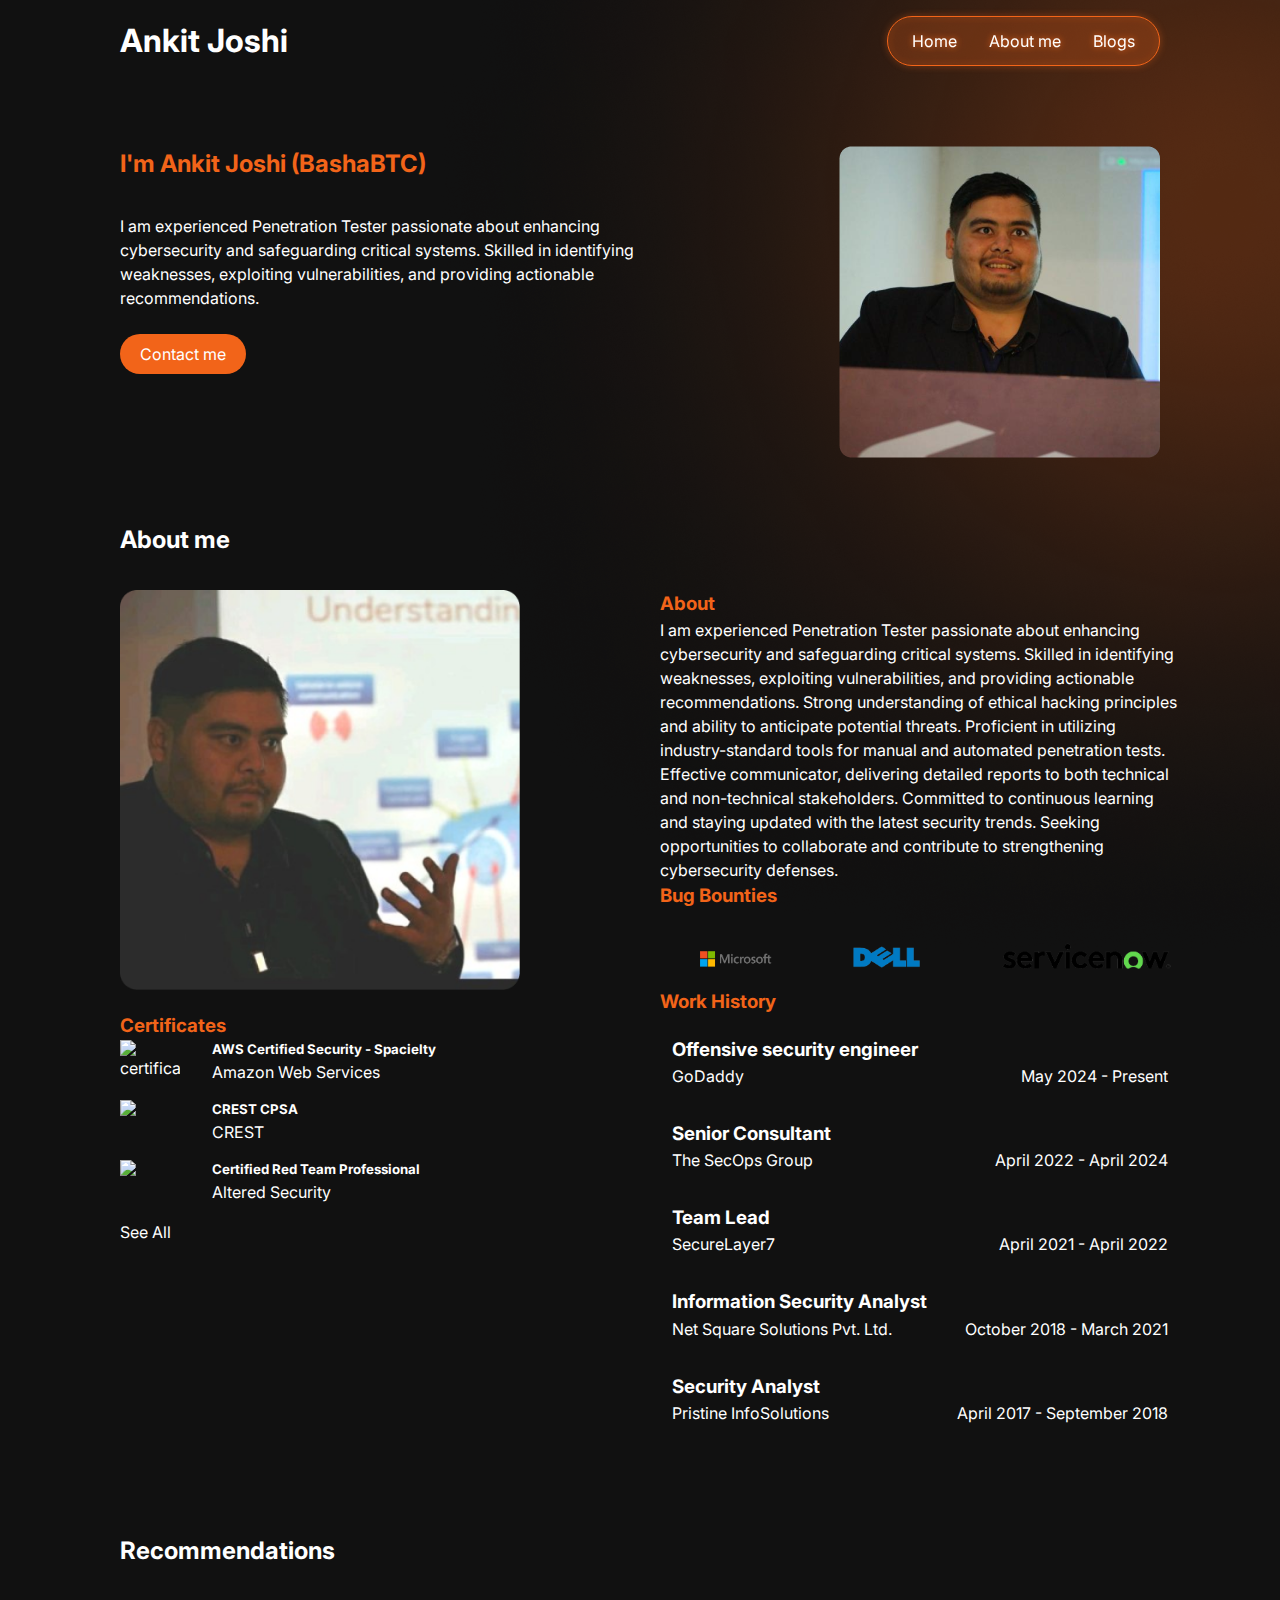
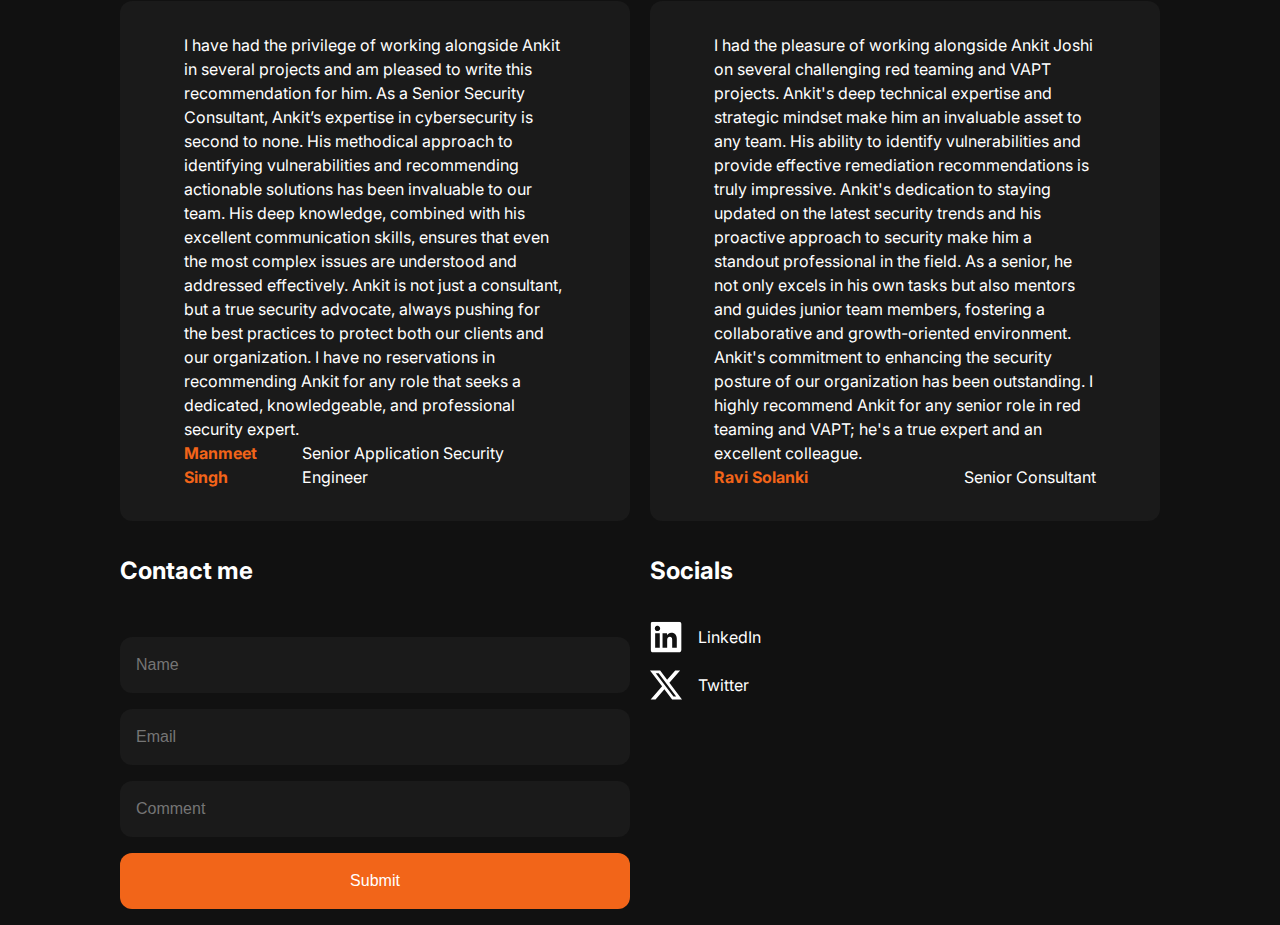
==== commit e353504a: "Update index.html" ====
--- a/index.html
+++ b/index.html
@@ -109,22 +109,22 @@
             <h3 class="section-heaidng text-orange">Bug Bounties</h3>
             <div class="logos">
               <div class="logos-slide">
-                <img src="image/logos/microsoft.png" />
-                <img src="image/logos/dell.png" />
-                <img src="image/logos/servicenow.png" />
-                <img src="image/logos/mcpro.png" />
-                <img src="image/logos/fitbit.png" />
-                <img src="image/logos/western.png" />
-                <img src="image/logos/healthyme.png" />
+                <img src="image/Logos/microsoft.png" />
+                <img src="image/Logos/dell.png" />
+                <img src="image/Logos/servicenow.png" />
+                <img src="image/Logos/mcpro.png" />
+                <img src="image/Logos/fitbit.png" />
+                <img src="image/Logos/western.png" />
+                <img src="image/Logos/healthyme.png" />
               </div>
               <div class="logos-slide">
-                <img src="image/logos/microsoft.png" />
-                <img src="image/logos/dell.png" />
-                <img src="image/logos/servicenow.png" />
-                <img src="image/logos/mcpro.png" />
-                <img src="image/logos/fitbit.png" />
-                <img src="image/logos/western.png" />
-                <img src="image/logos/healthyme.png" />
+                <img src="image/Logos/microsoft.png" />
+                <img src="image/Logos/dell.png" />
+                <img src="image/Logos/servicenow.png" />
+                <img src="image/Logos/mcpro.png" />
+                <img src="image/Logos/fitbit.png" />
+                <img src="image/Logos/western.png" />
+                <img src="image/Logos/healthyme.png" />
               </div>
             </div>
             <div class="work-history-container">
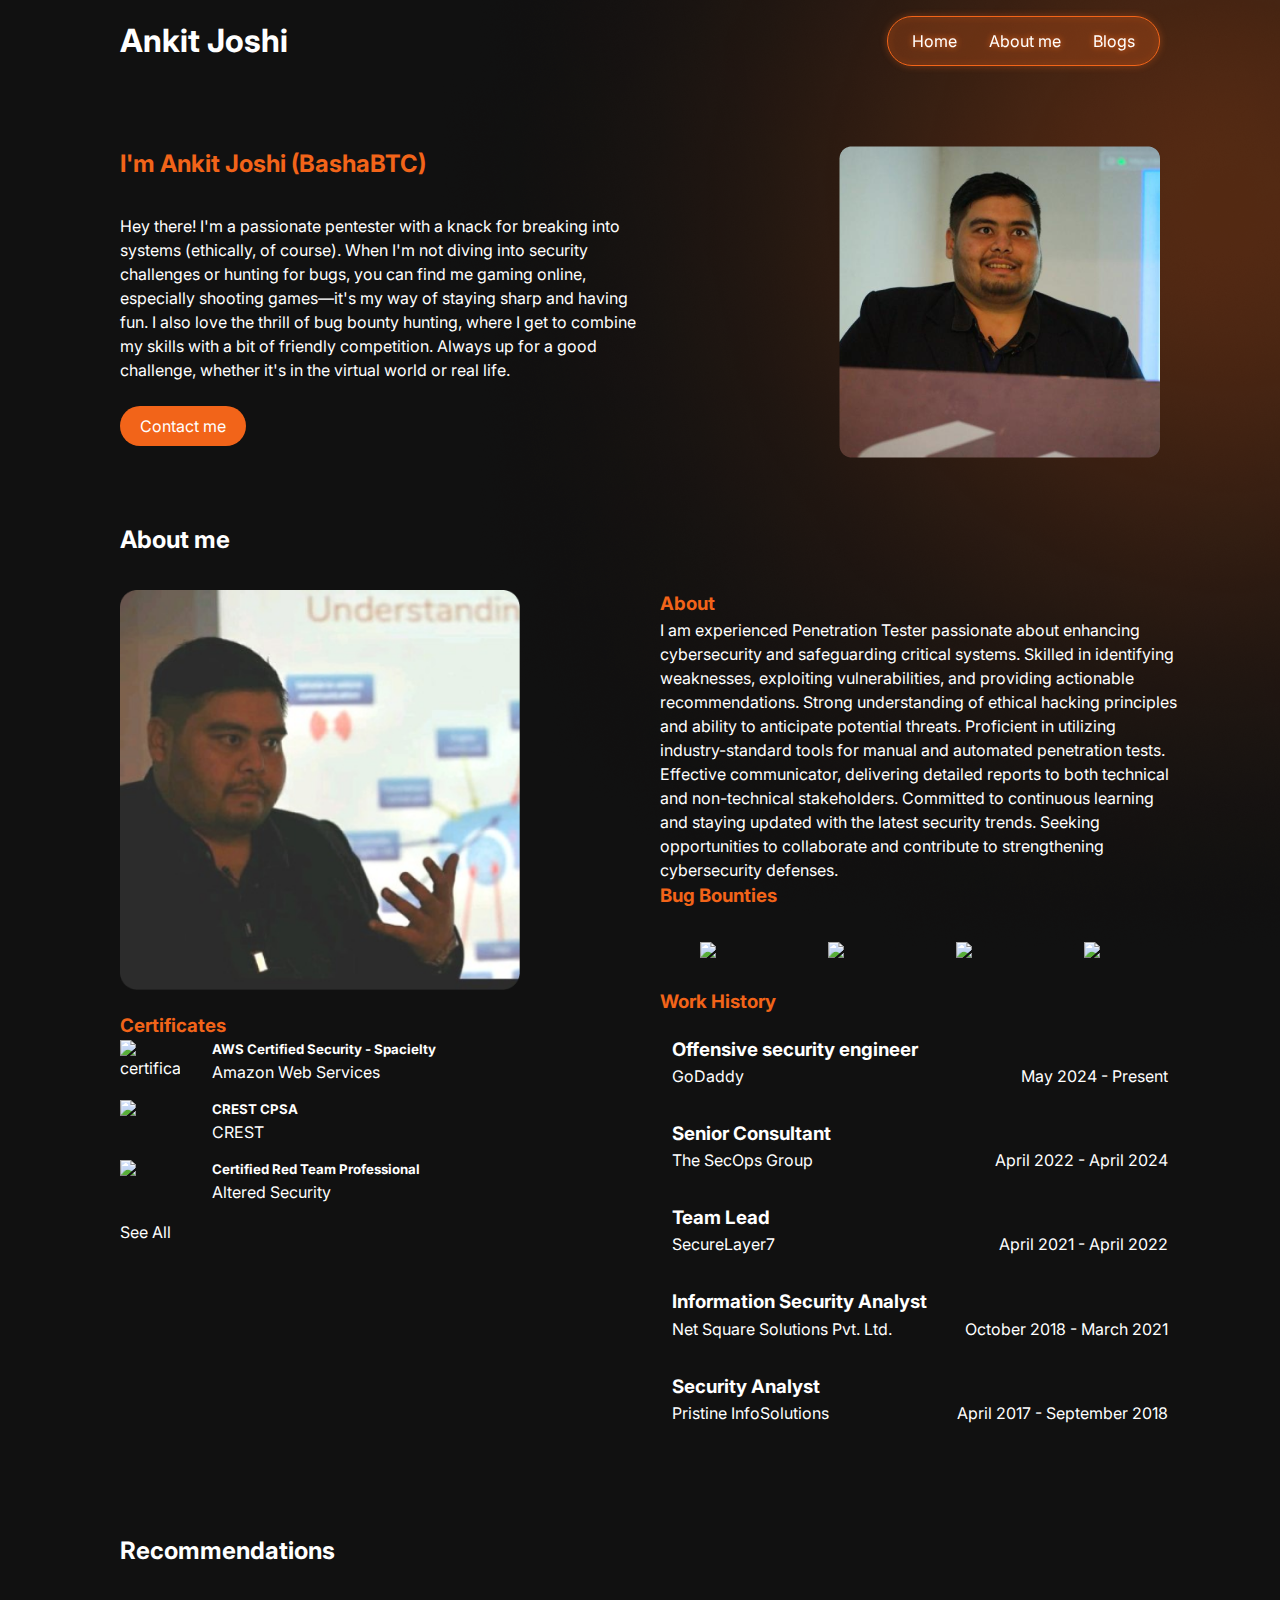
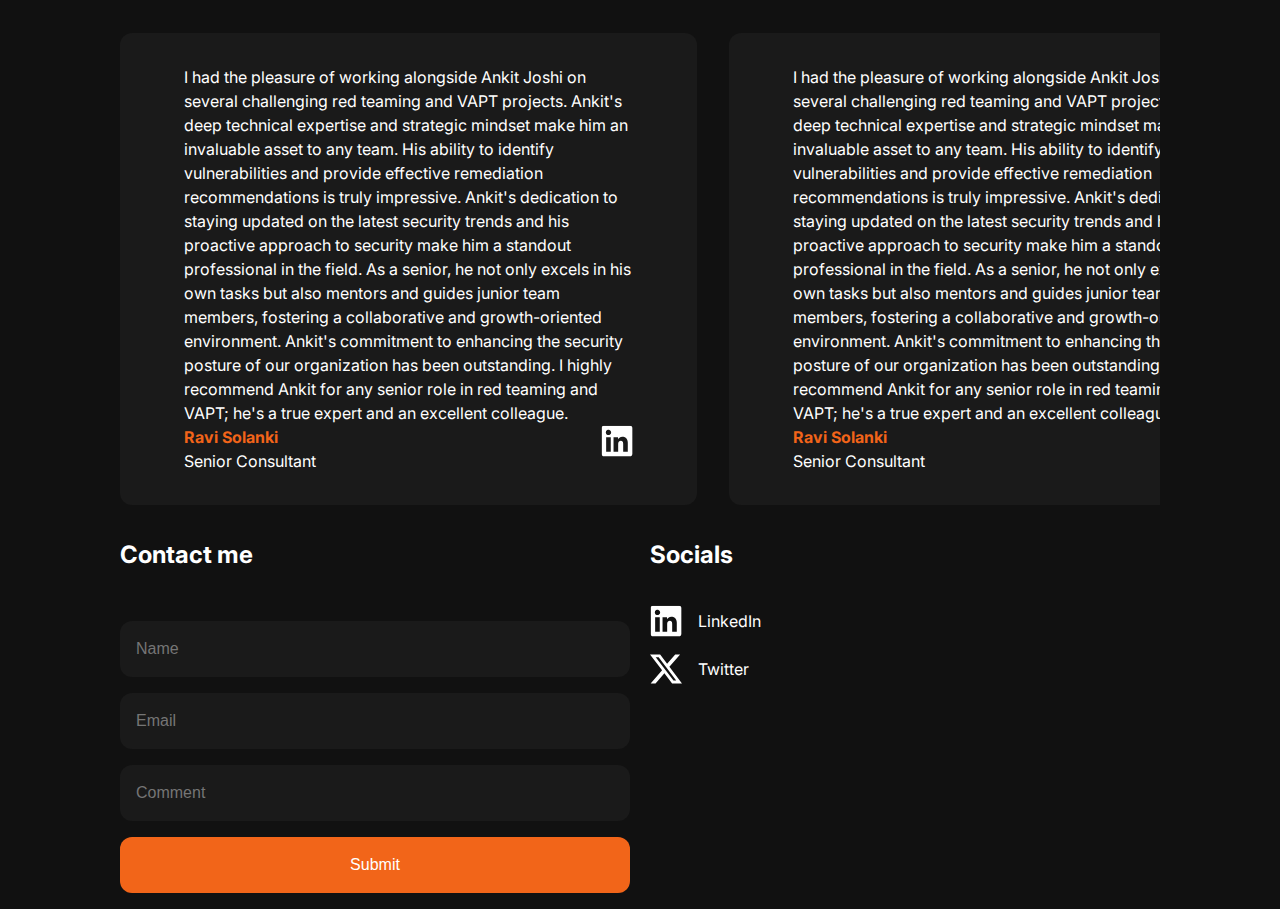
==== commit d9c8ff51: "Add files via upload" ====
--- a/index.html
+++ b/index.html
@@ -35,10 +35,7 @@
         <div class="hero-container-left">
           <h1 class="hero-heading">I'm Ankit Joshi (BashaBTC)</h1>
           <p>
-            I am experienced Penetration Tester passionate about enhancing
-            cybersecurity and safeguarding critical systems. Skilled in
-            identifying weaknesses, exploiting vulnerabilities, and providing
-            actionable recommendations.
+            Hey there! I'm a passionate pentester with a knack for breaking into systems (ethically, of course). When I'm not diving into security challenges or hunting for bugs, you can find me gaming online, especially shooting games—it's my way of staying sharp and having fun. I also love the thrill of bug bounty hunting, where I get to combine my skills with a bit of friendly competition. Always up for a good challenge, whether it's in the virtual world or real life.
           </p>
           <div class="cta flex">
             <a href="#contact">Contact me</a>
@@ -109,22 +106,22 @@
             <h3 class="section-heaidng text-orange">Bug Bounties</h3>
             <div class="logos">
               <div class="logos-slide">
-                <img src="image/Logos/microsoft.png" />
-                <img src="image/Logos/dell.png" />
-                <img src="image/Logos/servicenow.png" />
-                <img src="image/Logos/mcpro.png" />
-                <img src="image/Logos/fitbit.png" />
-                <img src="image/Logos/western.png" />
-                <img src="image/Logos/healthyme.png" />
+                <img src="image/logos/microsoft.png" />
+                <img src="image/logos/dell.png" />
+                <img src="image/logos/servicenow.png" />
+                <img src="image/logos/mcpro.png" />
+                <img src="image/logos/fitbit.png" />
+                <img src="image/logos/western.png" />
+                <img src="image/logos/healthyme.png" />
               </div>
               <div class="logos-slide">
-                <img src="image/Logos/microsoft.png" />
-                <img src="image/Logos/dell.png" />
-                <img src="image/Logos/servicenow.png" />
-                <img src="image/Logos/mcpro.png" />
-                <img src="image/Logos/fitbit.png" />
-                <img src="image/Logos/western.png" />
-                <img src="image/Logos/healthyme.png" />
+                <img src="image/logos/microsoft.png" />
+                <img src="image/logos/dell.png" />
+                <img src="image/logos/servicenow.png" />
+                <img src="image/logos/mcpro.png" />
+                <img src="image/logos/fitbit.png" />
+                <img src="image/logos/western.png" />
+                <img src="image/logos/healthyme.png" />
               </div>
             </div>
             <div class="work-history-container">
@@ -182,42 +179,224 @@
     </div>
     <section class="recommendations">
       <h1 class="section-heading">Recommendations</h1>
-      <div class="recom-container wrap-container">
-        <div class="recom-card">
-          I have had the privilege of working alongside Ankit in several
-          projects and am pleased to write this recommendation for him. As a
-          Senior Security Consultant, Ankit’s expertise in cybersecurity is
-          second to none. His methodical approach to identifying vulnerabilities
-          and recommending actionable solutions has been invaluable to our team.
-          His deep knowledge, combined with his excellent communication skills,
-          ensures that even the most complex issues are understood and addressed
-          effectively. Ankit is not just a consultant, but a true security
-          advocate, always pushing for the best practices to protect both our
-          clients and our organization. I have no reservations in recommending
-          Ankit for any role that seeks a dedicated, knowledgeable, and
-          professional security expert.
-          <div class="flex-justify">
-            <p class="name">Manmeet Singh</p>
-            <p class="title">Senior Application Security Engineer</p>
-          </div>
-        </div>
-        <div class="recom-card">
-          I had the pleasure of working alongside Ankit Joshi on several
-          challenging red teaming and VAPT projects. Ankit's deep technical
-          expertise and strategic mindset make him an invaluable asset to any
-          team. His ability to identify vulnerabilities and provide effective
-          remediation recommendations is truly impressive. Ankit's dedication to
-          staying updated on the latest security trends and his proactive
-          approach to security make him a standout professional in the field. As
-          a senior, he not only excels in his own tasks but also mentors and
-          guides junior team members, fostering a collaborative and
-          growth-oriented environment. Ankit's commitment to enhancing the
-          security posture of our organization has been outstanding. I highly
-          recommend Ankit for any senior role in red teaming and VAPT; he's a
-          true expert and an excellent colleague.
-          <div class="flex-justify">
-            <p class="name">Ravi Solanki</p>
-            <p class="title">Senior Consultant</p>
+      <div class="logos">
+        <div class="logos-slide">
+          <div class="recom-card">
+            I had the pleasure of working alongside Ankit Joshi on several
+            challenging red teaming and VAPT projects. Ankit's deep technical
+            expertise and strategic mindset make him an invaluable asset to any
+            team. His ability to identify vulnerabilities and provide effective
+            remediation recommendations is truly impressive. Ankit's dedication to
+            staying updated on the latest security trends and his proactive approach
+            to security make him a standout professional in the field. As a senior,
+            he not only excels in his own tasks but also mentors and guides junior
+            team members, fostering a collaborative and growth-oriented environment.
+            Ankit's commitment to enhancing the security posture of our organization
+            has been outstanding. I highly recommend Ankit for any senior role in
+            red teaming and VAPT; he's a true expert and an excellent colleague.
+            <div class="flex-justify">
+              <div>
+                <p class="name">Ravi Solanki</p>
+                <p class="title">Senior Consultant</p>
+              </div>
+              <a href=""
+                ><svg
+                  width="32"
+                  height="32"
+                  viewBox="0 0 25 24"
+                  fill="none"
+                  xmlns="http://www.w3.org/2000/svg"
+                >
+                  <g clip-path="url(#clip0_144_281)">
+                    <path
+                      d="M22.7095 0H2.25287C1.78299 0 1.33236 0.186657 1.00011 0.518909C0.667859 0.851161 0.481201 1.30179 0.481201 1.77167V22.2283C0.481201 22.6982 0.667859 23.1488 1.00011 23.4811C1.33236 23.8133 1.78299 24 2.25287 24H22.7095C23.1794 24 23.63 23.8133 23.9623 23.4811C24.2945 23.1488 24.4812 22.6982 24.4812 22.2283V1.77167C24.4812 1.30179 24.2945 0.851161 23.9623 0.518909C23.63 0.186657 23.1794 0 22.7095 0ZM7.63453 20.445H4.0262V8.98333H7.63453V20.445ZM5.82787 7.395C5.41857 7.3927 5.01912 7.2692 4.67994 7.04009C4.34075 6.81098 4.07704 6.48653 3.92208 6.10769C3.76712 5.72885 3.72785 5.31259 3.80923 4.91145C3.89062 4.51032 4.089 4.14228 4.37936 3.85378C4.66971 3.56529 5.03902 3.36927 5.44067 3.29046C5.84232 3.21165 6.25831 3.25359 6.63615 3.41099C7.01399 3.56838 7.33674 3.83417 7.56367 4.17481C7.79059 4.51546 7.91152 4.91569 7.9112 5.325C7.91506 5.59903 7.86371 5.87104 7.76021 6.1248C7.65671 6.37857 7.50318 6.6089 7.30877 6.80207C7.11436 6.99523 6.88305 7.14728 6.62863 7.24915C6.3742 7.35102 6.10187 7.40062 5.82787 7.395ZM20.9345 20.455H17.3279V14.1933C17.3279 12.3467 16.5429 11.7767 15.5295 11.7767C14.4595 11.7767 13.4095 12.5833 13.4095 14.24V20.455H9.8012V8.99167H13.2712V10.58H13.3179C13.6662 9.875 14.8862 8.67 16.7479 8.67C18.7612 8.67 20.9362 9.865 20.9362 13.365L20.9345 20.455Z"
+                      fill="white"
+                    />
+                  </g>
+                  <defs>
+                    <clipPath id="clip0_144_281">
+                      <rect
+                        width="48"
+                        height="48"
+                        fill="current-color"
+                        transform="translate(0.481201)"
+                      />
+                    </clipPath>
+                  </defs></svg></a>
+            </div>
+          </div>
+          <div class="recom-card">
+            I had the pleasure of working alongside Ankit Joshi on several
+            challenging red teaming and VAPT projects. Ankit's deep technical
+            expertise and strategic mindset make him an invaluable asset to any
+            team. His ability to identify vulnerabilities and provide effective
+            remediation recommendations is truly impressive. Ankit's dedication to
+            staying updated on the latest security trends and his proactive approach
+            to security make him a standout professional in the field. As a senior,
+            he not only excels in his own tasks but also mentors and guides junior
+            team members, fostering a collaborative and growth-oriented environment.
+            Ankit's commitment to enhancing the security posture of our organization
+            has been outstanding. I highly recommend Ankit for any senior role in
+            red teaming and VAPT; he's a true expert and an excellent colleague.
+            <div class="flex-justify">
+              <div>
+                <p class="name">Ravi Solanki</p>
+                <p class="title">Senior Consultant</p>
+              </div>
+              <a href=""
+                ><svg
+                  width="32"
+                  height="32"
+                  viewBox="0 0 25 24"
+                  fill="none"
+                  xmlns="http://www.w3.org/2000/svg"
+                >
+                  <g clip-path="url(#clip0_144_281)">
+                    <path
+                      d="M22.7095 0H2.25287C1.78299 0 1.33236 0.186657 1.00011 0.518909C0.667859 0.851161 0.481201 1.30179 0.481201 1.77167V22.2283C0.481201 22.6982 0.667859 23.1488 1.00011 23.4811C1.33236 23.8133 1.78299 24 2.25287 24H22.7095C23.1794 24 23.63 23.8133 23.9623 23.4811C24.2945 23.1488 24.4812 22.6982 24.4812 22.2283V1.77167C24.4812 1.30179 24.2945 0.851161 23.9623 0.518909C23.63 0.186657 23.1794 0 22.7095 0ZM7.63453 20.445H4.0262V8.98333H7.63453V20.445ZM5.82787 7.395C5.41857 7.3927 5.01912 7.2692 4.67994 7.04009C4.34075 6.81098 4.07704 6.48653 3.92208 6.10769C3.76712 5.72885 3.72785 5.31259 3.80923 4.91145C3.89062 4.51032 4.089 4.14228 4.37936 3.85378C4.66971 3.56529 5.03902 3.36927 5.44067 3.29046C5.84232 3.21165 6.25831 3.25359 6.63615 3.41099C7.01399 3.56838 7.33674 3.83417 7.56367 4.17481C7.79059 4.51546 7.91152 4.91569 7.9112 5.325C7.91506 5.59903 7.86371 5.87104 7.76021 6.1248C7.65671 6.37857 7.50318 6.6089 7.30877 6.80207C7.11436 6.99523 6.88305 7.14728 6.62863 7.24915C6.3742 7.35102 6.10187 7.40062 5.82787 7.395ZM20.9345 20.455H17.3279V14.1933C17.3279 12.3467 16.5429 11.7767 15.5295 11.7767C14.4595 11.7767 13.4095 12.5833 13.4095 14.24V20.455H9.8012V8.99167H13.2712V10.58H13.3179C13.6662 9.875 14.8862 8.67 16.7479 8.67C18.7612 8.67 20.9362 9.865 20.9362 13.365L20.9345 20.455Z"
+                      fill="white"
+                    />
+                  </g>
+                  <defs>
+                    <clipPath id="clip0_144_281">
+                      <rect
+                        width="48"
+                        height="48"
+                        fill="current-color"
+                        transform="translate(0.481201)"
+                      />
+                    </clipPath>
+                  </defs></svg></a>
+            </div>
+          </div><div class="recom-card">
+            I had the pleasure of working alongside Ankit Joshi on several
+            challenging red teaming and VAPT projects. Ankit's deep technical
+            expertise and strategic mindset make him an invaluable asset to any
+            team. His ability to identify vulnerabilities and provide effective
+            remediation recommendations is truly impressive. Ankit's dedication to
+            staying updated on the latest security trends and his proactive approach
+            to security make him a standout professional in the field. As a senior,
+            he not only excels in his own tasks but also mentors and guides junior
+            team members, fostering a collaborative and growth-oriented environment.
+            Ankit's commitment to enhancing the security posture of our organization
+            has been outstanding. I highly recommend Ankit for any senior role in
+            red teaming and VAPT; he's a true expert and an excellent colleague.
+            <div class="flex-justify">
+              <div>
+                <p class="name">Ravi Solanki</p>
+                <p class="title">Senior Consultant</p>
+              </div>
+              <a href=""
+                ><svg
+                  width="32"
+                  height="32"
+                  viewBox="0 0 25 24"
+                  fill="none"
+                  xmlns="http://www.w3.org/2000/svg"
+                >
+                  <g clip-path="url(#clip0_144_281)">
+                    <path
+                      d="M22.7095 0H2.25287C1.78299 0 1.33236 0.186657 1.00011 0.518909C0.667859 0.851161 0.481201 1.30179 0.481201 1.77167V22.2283C0.481201 22.6982 0.667859 23.1488 1.00011 23.4811C1.33236 23.8133 1.78299 24 2.25287 24H22.7095C23.1794 24 23.63 23.8133 23.9623 23.4811C24.2945 23.1488 24.4812 22.6982 24.4812 22.2283V1.77167C24.4812 1.30179 24.2945 0.851161 23.9623 0.518909C23.63 0.186657 23.1794 0 22.7095 0ZM7.63453 20.445H4.0262V8.98333H7.63453V20.445ZM5.82787 7.395C5.41857 7.3927 5.01912 7.2692 4.67994 7.04009C4.34075 6.81098 4.07704 6.48653 3.92208 6.10769C3.76712 5.72885 3.72785 5.31259 3.80923 4.91145C3.89062 4.51032 4.089 4.14228 4.37936 3.85378C4.66971 3.56529 5.03902 3.36927 5.44067 3.29046C5.84232 3.21165 6.25831 3.25359 6.63615 3.41099C7.01399 3.56838 7.33674 3.83417 7.56367 4.17481C7.79059 4.51546 7.91152 4.91569 7.9112 5.325C7.91506 5.59903 7.86371 5.87104 7.76021 6.1248C7.65671 6.37857 7.50318 6.6089 7.30877 6.80207C7.11436 6.99523 6.88305 7.14728 6.62863 7.24915C6.3742 7.35102 6.10187 7.40062 5.82787 7.395ZM20.9345 20.455H17.3279V14.1933C17.3279 12.3467 16.5429 11.7767 15.5295 11.7767C14.4595 11.7767 13.4095 12.5833 13.4095 14.24V20.455H9.8012V8.99167H13.2712V10.58H13.3179C13.6662 9.875 14.8862 8.67 16.7479 8.67C18.7612 8.67 20.9362 9.865 20.9362 13.365L20.9345 20.455Z"
+                      fill="white"
+                    />
+                  </g>
+                  <defs>
+                    <clipPath id="clip0_144_281">
+                      <rect
+                        width="48"
+                        height="48"
+                        fill="current-color"
+                        transform="translate(0.481201)"
+                      />
+                    </clipPath>
+                  </defs></svg></a>
+            </div>
+          </div><div class="recom-card">
+            I had the pleasure of working alongside Ankit Joshi on several
+            challenging red teaming and VAPT projects. Ankit's deep technical
+            expertise and strategic mindset make him an invaluable asset to any
+            team. His ability to identify vulnerabilities and provide effective
+            remediation recommendations is truly impressive. Ankit's dedication to
+            staying updated on the latest security trends and his proactive approach
+            to security make him a standout professional in the field. As a senior,
+            he not only excels in his own tasks but also mentors and guides junior
+            team members, fostering a collaborative and growth-oriented environment.
+            Ankit's commitment to enhancing the security posture of our organization
+            has been outstanding. I highly recommend Ankit for any senior role in
+            red teaming and VAPT; he's a true expert and an excellent colleague.
+            <div class="flex-justify">
+              <div>
+                <p class="name">Ravi Solanki</p>
+                <p class="title">Senior Consultant</p>
+              </div>
+              <a href=""
+                ><svg
+                  width="32"
+                  height="32"
+                  viewBox="0 0 25 24"
+                  fill="none"
+                  xmlns="http://www.w3.org/2000/svg"
+                >
+                  <g clip-path="url(#clip0_144_281)">
+                    <path
+                      d="M22.7095 0H2.25287C1.78299 0 1.33236 0.186657 1.00011 0.518909C0.667859 0.851161 0.481201 1.30179 0.481201 1.77167V22.2283C0.481201 22.6982 0.667859 23.1488 1.00011 23.4811C1.33236 23.8133 1.78299 24 2.25287 24H22.7095C23.1794 24 23.63 23.8133 23.9623 23.4811C24.2945 23.1488 24.4812 22.6982 24.4812 22.2283V1.77167C24.4812 1.30179 24.2945 0.851161 23.9623 0.518909C23.63 0.186657 23.1794 0 22.7095 0ZM7.63453 20.445H4.0262V8.98333H7.63453V20.445ZM5.82787 7.395C5.41857 7.3927 5.01912 7.2692 4.67994 7.04009C4.34075 6.81098 4.07704 6.48653 3.92208 6.10769C3.76712 5.72885 3.72785 5.31259 3.80923 4.91145C3.89062 4.51032 4.089 4.14228 4.37936 3.85378C4.66971 3.56529 5.03902 3.36927 5.44067 3.29046C5.84232 3.21165 6.25831 3.25359 6.63615 3.41099C7.01399 3.56838 7.33674 3.83417 7.56367 4.17481C7.79059 4.51546 7.91152 4.91569 7.9112 5.325C7.91506 5.59903 7.86371 5.87104 7.76021 6.1248C7.65671 6.37857 7.50318 6.6089 7.30877 6.80207C7.11436 6.99523 6.88305 7.14728 6.62863 7.24915C6.3742 7.35102 6.10187 7.40062 5.82787 7.395ZM20.9345 20.455H17.3279V14.1933C17.3279 12.3467 16.5429 11.7767 15.5295 11.7767C14.4595 11.7767 13.4095 12.5833 13.4095 14.24V20.455H9.8012V8.99167H13.2712V10.58H13.3179C13.6662 9.875 14.8862 8.67 16.7479 8.67C18.7612 8.67 20.9362 9.865 20.9362 13.365L20.9345 20.455Z"
+                      fill="white"
+                    />
+                  </g>
+                  <defs>
+                    <clipPath id="clip0_144_281">
+                      <rect
+                        width="48"
+                        height="48"
+                        fill="current-color"
+                        transform="translate(0.481201)"
+                      />
+                    </clipPath>
+                  </defs></svg></a>
+            </div>
+          </div><div class="recom-card">
+            I had the pleasure of working alongside Ankit Joshi on several
+            challenging red teaming and VAPT projects. Ankit's deep technical
+            expertise and strategic mindset make him an invaluable asset to any
+            team. His ability to identify vulnerabilities and provide effective
+            remediation recommendations is truly impressive. Ankit's dedication to
+            staying updated on the latest security trends and his proactive approach
+            to security make him a standout professional in the field. As a senior,
+            he not only excels in his own tasks but also mentors and guides junior
+            team members, fostering a collaborative and growth-oriented environment.
+            Ankit's commitment to enhancing the security posture of our organization
+            has been outstanding. I highly recommend Ankit for any senior role in
+            red teaming and VAPT; he's a true expert and an excellent colleague.
+            <div class="flex-justify">
+              <div>
+                <p class="name">Ravi Solanki</p>
+                <p class="title">Senior Consultant</p>
+              </div>
+              <a href=""
+                ><svg
+                  width="32"
+                  height="32"
+                  viewBox="0 0 25 24"
+                  fill="none"
+                  xmlns="http://www.w3.org/2000/svg"
+                >
+                  <g clip-path="url(#clip0_144_281)">
+                    <path
+                      d="M22.7095 0H2.25287C1.78299 0 1.33236 0.186657 1.00011 0.518909C0.667859 0.851161 0.481201 1.30179 0.481201 1.77167V22.2283C0.481201 22.6982 0.667859 23.1488 1.00011 23.4811C1.33236 23.8133 1.78299 24 2.25287 24H22.7095C23.1794 24 23.63 23.8133 23.9623 23.4811C24.2945 23.1488 24.4812 22.6982 24.4812 22.2283V1.77167C24.4812 1.30179 24.2945 0.851161 23.9623 0.518909C23.63 0.186657 23.1794 0 22.7095 0ZM7.63453 20.445H4.0262V8.98333H7.63453V20.445ZM5.82787 7.395C5.41857 7.3927 5.01912 7.2692 4.67994 7.04009C4.34075 6.81098 4.07704 6.48653 3.92208 6.10769C3.76712 5.72885 3.72785 5.31259 3.80923 4.91145C3.89062 4.51032 4.089 4.14228 4.37936 3.85378C4.66971 3.56529 5.03902 3.36927 5.44067 3.29046C5.84232 3.21165 6.25831 3.25359 6.63615 3.41099C7.01399 3.56838 7.33674 3.83417 7.56367 4.17481C7.79059 4.51546 7.91152 4.91569 7.9112 5.325C7.91506 5.59903 7.86371 5.87104 7.76021 6.1248C7.65671 6.37857 7.50318 6.6089 7.30877 6.80207C7.11436 6.99523 6.88305 7.14728 6.62863 7.24915C6.3742 7.35102 6.10187 7.40062 5.82787 7.395ZM20.9345 20.455H17.3279V14.1933C17.3279 12.3467 16.5429 11.7767 15.5295 11.7767C14.4595 11.7767 13.4095 12.5833 13.4095 14.24V20.455H9.8012V8.99167H13.2712V10.58H13.3179C13.6662 9.875 14.8862 8.67 16.7479 8.67C18.7612 8.67 20.9362 9.865 20.9362 13.365L20.9345 20.455Z"
+                      fill="white"
+                    />
+                  </g>
+                  <defs>
+                    <clipPath id="clip0_144_281">
+                      <rect
+                        width="48"
+                        height="48"
+                        fill="current-color"
+                        transform="translate(0.481201)"
+                      />
+                    </clipPath>
+                  </defs></svg></a>
+            </div>
           </div>
         </div>
       </div>
--- a/style.css
+++ b/style.css
@@ -150,6 +150,7 @@
   animation-play-state: paused;
 }
 
+
 .logos-slide {
   display: flex;
   align-items: center;
@@ -160,6 +161,22 @@
 .logos-slide img {
   height: 30px;
   margin: 0 40px;
+}
+
+.logos {
+  display: flex;
+  flex-direction: row;
+  width: 100%;
+  gap: 2rem;
+  overflow: hidden;
+}
+.recom-card {
+  min-width: 40%;
+  height: max-content;
+}
+.logos-slide {
+  gap: 2rem;
+  align-items: flex-start;
 }
 
 .about-section {
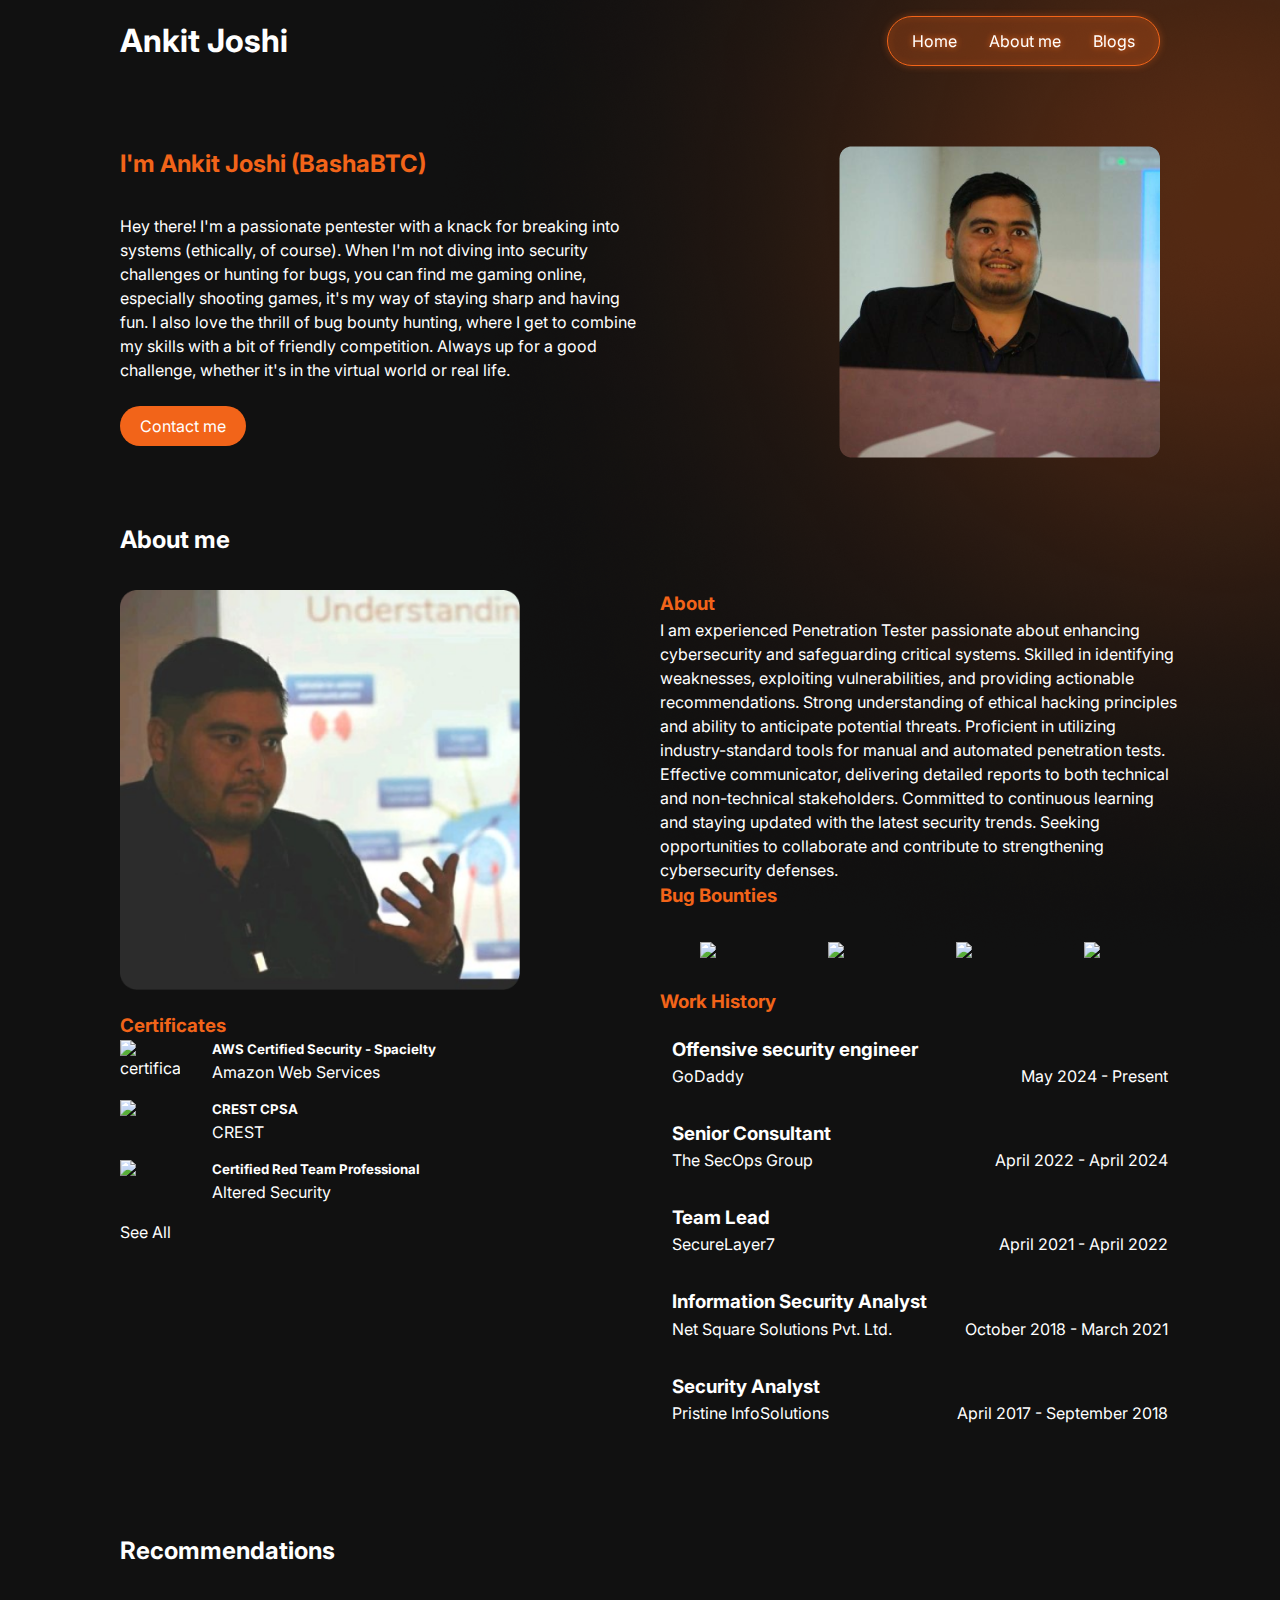
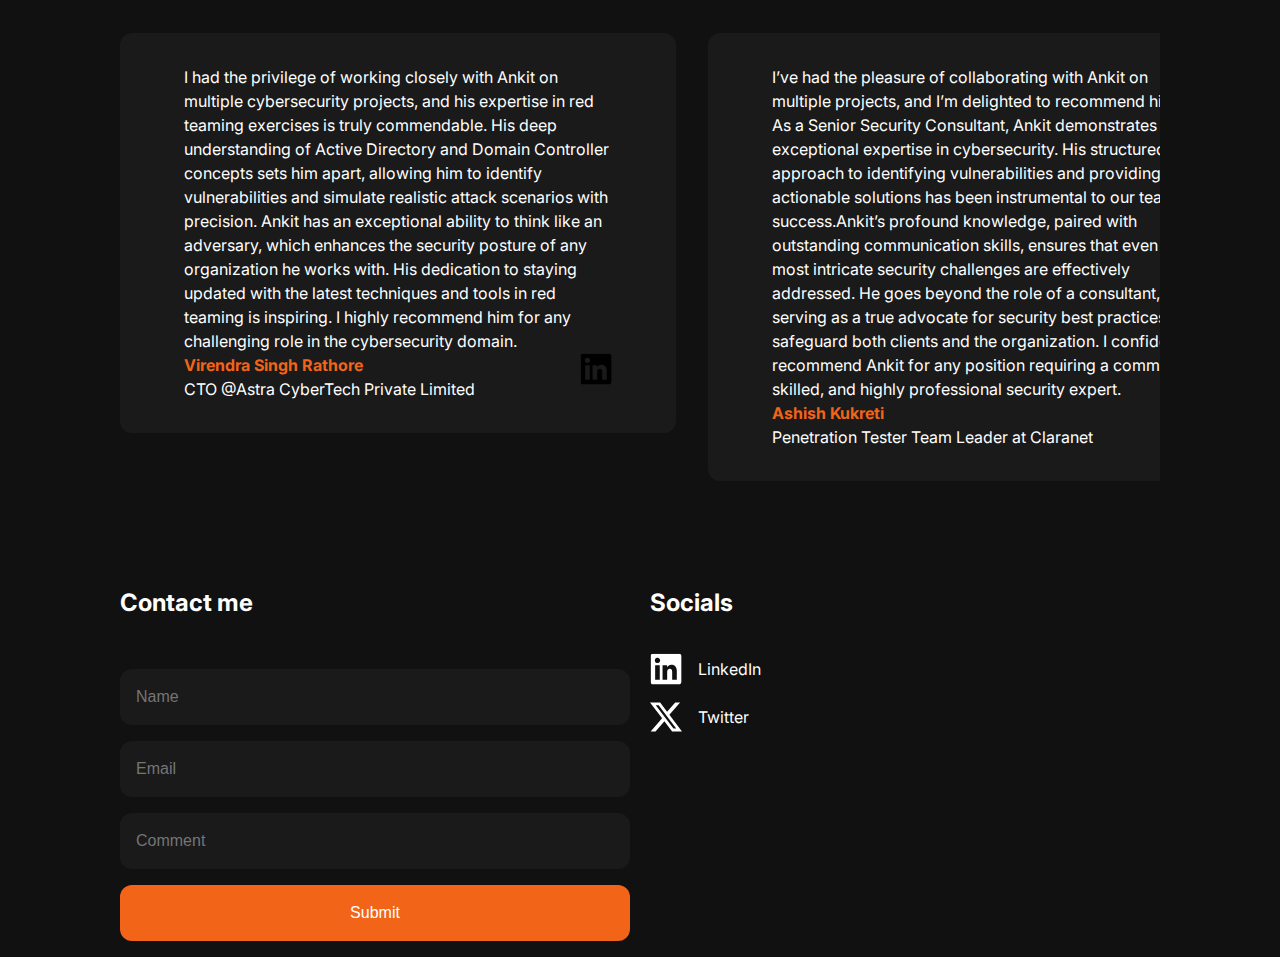
==== commit 36027ab6: "Add files via upload" ====
--- a/index.html
+++ b/index.html
@@ -35,7 +35,7 @@
         <div class="hero-container-left">
           <h1 class="hero-heading">I'm Ankit Joshi (BashaBTC)</h1>
           <p>
-            Hey there! I'm a passionate pentester with a knack for breaking into systems (ethically, of course). When I'm not diving into security challenges or hunting for bugs, you can find me gaming online, especially shooting games—it's my way of staying sharp and having fun. I also love the thrill of bug bounty hunting, where I get to combine my skills with a bit of friendly competition. Always up for a good challenge, whether it's in the virtual world or real life.
+            Hey there! I'm a passionate pentester with a knack for breaking into systems (ethically, of course). When I'm not diving into security challenges or hunting for bugs, you can find me gaming online, especially shooting games, it's my way of staying sharp and having fun. I also love the thrill of bug bounty hunting, where I get to combine my skills with a bit of friendly competition. Always up for a good challenge, whether it's in the virtual world or real life.
           </p>
           <div class="cta flex">
             <a href="#contact">Contact me</a>
@@ -180,224 +180,7 @@
     <section class="recommendations">
       <h1 class="section-heading">Recommendations</h1>
       <div class="logos">
-        <div class="logos-slide">
-          <div class="recom-card">
-            I had the pleasure of working alongside Ankit Joshi on several
-            challenging red teaming and VAPT projects. Ankit's deep technical
-            expertise and strategic mindset make him an invaluable asset to any
-            team. His ability to identify vulnerabilities and provide effective
-            remediation recommendations is truly impressive. Ankit's dedication to
-            staying updated on the latest security trends and his proactive approach
-            to security make him a standout professional in the field. As a senior,
-            he not only excels in his own tasks but also mentors and guides junior
-            team members, fostering a collaborative and growth-oriented environment.
-            Ankit's commitment to enhancing the security posture of our organization
-            has been outstanding. I highly recommend Ankit for any senior role in
-            red teaming and VAPT; he's a true expert and an excellent colleague.
-            <div class="flex-justify">
-              <div>
-                <p class="name">Ravi Solanki</p>
-                <p class="title">Senior Consultant</p>
-              </div>
-              <a href=""
-                ><svg
-                  width="32"
-                  height="32"
-                  viewBox="0 0 25 24"
-                  fill="none"
-                  xmlns="http://www.w3.org/2000/svg"
-                >
-                  <g clip-path="url(#clip0_144_281)">
-                    <path
-                      d="M22.7095 0H2.25287C1.78299 0 1.33236 0.186657 1.00011 0.518909C0.667859 0.851161 0.481201 1.30179 0.481201 1.77167V22.2283C0.481201 22.6982 0.667859 23.1488 1.00011 23.4811C1.33236 23.8133 1.78299 24 2.25287 24H22.7095C23.1794 24 23.63 23.8133 23.9623 23.4811C24.2945 23.1488 24.4812 22.6982 24.4812 22.2283V1.77167C24.4812 1.30179 24.2945 0.851161 23.9623 0.518909C23.63 0.186657 23.1794 0 22.7095 0ZM7.63453 20.445H4.0262V8.98333H7.63453V20.445ZM5.82787 7.395C5.41857 7.3927 5.01912 7.2692 4.67994 7.04009C4.34075 6.81098 4.07704 6.48653 3.92208 6.10769C3.76712 5.72885 3.72785 5.31259 3.80923 4.91145C3.89062 4.51032 4.089 4.14228 4.37936 3.85378C4.66971 3.56529 5.03902 3.36927 5.44067 3.29046C5.84232 3.21165 6.25831 3.25359 6.63615 3.41099C7.01399 3.56838 7.33674 3.83417 7.56367 4.17481C7.79059 4.51546 7.91152 4.91569 7.9112 5.325C7.91506 5.59903 7.86371 5.87104 7.76021 6.1248C7.65671 6.37857 7.50318 6.6089 7.30877 6.80207C7.11436 6.99523 6.88305 7.14728 6.62863 7.24915C6.3742 7.35102 6.10187 7.40062 5.82787 7.395ZM20.9345 20.455H17.3279V14.1933C17.3279 12.3467 16.5429 11.7767 15.5295 11.7767C14.4595 11.7767 13.4095 12.5833 13.4095 14.24V20.455H9.8012V8.99167H13.2712V10.58H13.3179C13.6662 9.875 14.8862 8.67 16.7479 8.67C18.7612 8.67 20.9362 9.865 20.9362 13.365L20.9345 20.455Z"
-                      fill="white"
-                    />
-                  </g>
-                  <defs>
-                    <clipPath id="clip0_144_281">
-                      <rect
-                        width="48"
-                        height="48"
-                        fill="current-color"
-                        transform="translate(0.481201)"
-                      />
-                    </clipPath>
-                  </defs></svg></a>
-            </div>
-          </div>
-          <div class="recom-card">
-            I had the pleasure of working alongside Ankit Joshi on several
-            challenging red teaming and VAPT projects. Ankit's deep technical
-            expertise and strategic mindset make him an invaluable asset to any
-            team. His ability to identify vulnerabilities and provide effective
-            remediation recommendations is truly impressive. Ankit's dedication to
-            staying updated on the latest security trends and his proactive approach
-            to security make him a standout professional in the field. As a senior,
-            he not only excels in his own tasks but also mentors and guides junior
-            team members, fostering a collaborative and growth-oriented environment.
-            Ankit's commitment to enhancing the security posture of our organization
-            has been outstanding. I highly recommend Ankit for any senior role in
-            red teaming and VAPT; he's a true expert and an excellent colleague.
-            <div class="flex-justify">
-              <div>
-                <p class="name">Ravi Solanki</p>
-                <p class="title">Senior Consultant</p>
-              </div>
-              <a href=""
-                ><svg
-                  width="32"
-                  height="32"
-                  viewBox="0 0 25 24"
-                  fill="none"
-                  xmlns="http://www.w3.org/2000/svg"
-                >
-                  <g clip-path="url(#clip0_144_281)">
-                    <path
-                      d="M22.7095 0H2.25287C1.78299 0 1.33236 0.186657 1.00011 0.518909C0.667859 0.851161 0.481201 1.30179 0.481201 1.77167V22.2283C0.481201 22.6982 0.667859 23.1488 1.00011 23.4811C1.33236 23.8133 1.78299 24 2.25287 24H22.7095C23.1794 24 23.63 23.8133 23.9623 23.4811C24.2945 23.1488 24.4812 22.6982 24.4812 22.2283V1.77167C24.4812 1.30179 24.2945 0.851161 23.9623 0.518909C23.63 0.186657 23.1794 0 22.7095 0ZM7.63453 20.445H4.0262V8.98333H7.63453V20.445ZM5.82787 7.395C5.41857 7.3927 5.01912 7.2692 4.67994 7.04009C4.34075 6.81098 4.07704 6.48653 3.92208 6.10769C3.76712 5.72885 3.72785 5.31259 3.80923 4.91145C3.89062 4.51032 4.089 4.14228 4.37936 3.85378C4.66971 3.56529 5.03902 3.36927 5.44067 3.29046C5.84232 3.21165 6.25831 3.25359 6.63615 3.41099C7.01399 3.56838 7.33674 3.83417 7.56367 4.17481C7.79059 4.51546 7.91152 4.91569 7.9112 5.325C7.91506 5.59903 7.86371 5.87104 7.76021 6.1248C7.65671 6.37857 7.50318 6.6089 7.30877 6.80207C7.11436 6.99523 6.88305 7.14728 6.62863 7.24915C6.3742 7.35102 6.10187 7.40062 5.82787 7.395ZM20.9345 20.455H17.3279V14.1933C17.3279 12.3467 16.5429 11.7767 15.5295 11.7767C14.4595 11.7767 13.4095 12.5833 13.4095 14.24V20.455H9.8012V8.99167H13.2712V10.58H13.3179C13.6662 9.875 14.8862 8.67 16.7479 8.67C18.7612 8.67 20.9362 9.865 20.9362 13.365L20.9345 20.455Z"
-                      fill="white"
-                    />
-                  </g>
-                  <defs>
-                    <clipPath id="clip0_144_281">
-                      <rect
-                        width="48"
-                        height="48"
-                        fill="current-color"
-                        transform="translate(0.481201)"
-                      />
-                    </clipPath>
-                  </defs></svg></a>
-            </div>
-          </div><div class="recom-card">
-            I had the pleasure of working alongside Ankit Joshi on several
-            challenging red teaming and VAPT projects. Ankit's deep technical
-            expertise and strategic mindset make him an invaluable asset to any
-            team. His ability to identify vulnerabilities and provide effective
-            remediation recommendations is truly impressive. Ankit's dedication to
-            staying updated on the latest security trends and his proactive approach
-            to security make him a standout professional in the field. As a senior,
-            he not only excels in his own tasks but also mentors and guides junior
-            team members, fostering a collaborative and growth-oriented environment.
-            Ankit's commitment to enhancing the security posture of our organization
-            has been outstanding. I highly recommend Ankit for any senior role in
-            red teaming and VAPT; he's a true expert and an excellent colleague.
-            <div class="flex-justify">
-              <div>
-                <p class="name">Ravi Solanki</p>
-                <p class="title">Senior Consultant</p>
-              </div>
-              <a href=""
-                ><svg
-                  width="32"
-                  height="32"
-                  viewBox="0 0 25 24"
-                  fill="none"
-                  xmlns="http://www.w3.org/2000/svg"
-                >
-                  <g clip-path="url(#clip0_144_281)">
-                    <path
-                      d="M22.7095 0H2.25287C1.78299 0 1.33236 0.186657 1.00011 0.518909C0.667859 0.851161 0.481201 1.30179 0.481201 1.77167V22.2283C0.481201 22.6982 0.667859 23.1488 1.00011 23.4811C1.33236 23.8133 1.78299 24 2.25287 24H22.7095C23.1794 24 23.63 23.8133 23.9623 23.4811C24.2945 23.1488 24.4812 22.6982 24.4812 22.2283V1.77167C24.4812 1.30179 24.2945 0.851161 23.9623 0.518909C23.63 0.186657 23.1794 0 22.7095 0ZM7.63453 20.445H4.0262V8.98333H7.63453V20.445ZM5.82787 7.395C5.41857 7.3927 5.01912 7.2692 4.67994 7.04009C4.34075 6.81098 4.07704 6.48653 3.92208 6.10769C3.76712 5.72885 3.72785 5.31259 3.80923 4.91145C3.89062 4.51032 4.089 4.14228 4.37936 3.85378C4.66971 3.56529 5.03902 3.36927 5.44067 3.29046C5.84232 3.21165 6.25831 3.25359 6.63615 3.41099C7.01399 3.56838 7.33674 3.83417 7.56367 4.17481C7.79059 4.51546 7.91152 4.91569 7.9112 5.325C7.91506 5.59903 7.86371 5.87104 7.76021 6.1248C7.65671 6.37857 7.50318 6.6089 7.30877 6.80207C7.11436 6.99523 6.88305 7.14728 6.62863 7.24915C6.3742 7.35102 6.10187 7.40062 5.82787 7.395ZM20.9345 20.455H17.3279V14.1933C17.3279 12.3467 16.5429 11.7767 15.5295 11.7767C14.4595 11.7767 13.4095 12.5833 13.4095 14.24V20.455H9.8012V8.99167H13.2712V10.58H13.3179C13.6662 9.875 14.8862 8.67 16.7479 8.67C18.7612 8.67 20.9362 9.865 20.9362 13.365L20.9345 20.455Z"
-                      fill="white"
-                    />
-                  </g>
-                  <defs>
-                    <clipPath id="clip0_144_281">
-                      <rect
-                        width="48"
-                        height="48"
-                        fill="current-color"
-                        transform="translate(0.481201)"
-                      />
-                    </clipPath>
-                  </defs></svg></a>
-            </div>
-          </div><div class="recom-card">
-            I had the pleasure of working alongside Ankit Joshi on several
-            challenging red teaming and VAPT projects. Ankit's deep technical
-            expertise and strategic mindset make him an invaluable asset to any
-            team. His ability to identify vulnerabilities and provide effective
-            remediation recommendations is truly impressive. Ankit's dedication to
-            staying updated on the latest security trends and his proactive approach
-            to security make him a standout professional in the field. As a senior,
-            he not only excels in his own tasks but also mentors and guides junior
-            team members, fostering a collaborative and growth-oriented environment.
-            Ankit's commitment to enhancing the security posture of our organization
-            has been outstanding. I highly recommend Ankit for any senior role in
-            red teaming and VAPT; he's a true expert and an excellent colleague.
-            <div class="flex-justify">
-              <div>
-                <p class="name">Ravi Solanki</p>
-                <p class="title">Senior Consultant</p>
-              </div>
-              <a href=""
-                ><svg
-                  width="32"
-                  height="32"
-                  viewBox="0 0 25 24"
-                  fill="none"
-                  xmlns="http://www.w3.org/2000/svg"
-                >
-                  <g clip-path="url(#clip0_144_281)">
-                    <path
-                      d="M22.7095 0H2.25287C1.78299 0 1.33236 0.186657 1.00011 0.518909C0.667859 0.851161 0.481201 1.30179 0.481201 1.77167V22.2283C0.481201 22.6982 0.667859 23.1488 1.00011 23.4811C1.33236 23.8133 1.78299 24 2.25287 24H22.7095C23.1794 24 23.63 23.8133 23.9623 23.4811C24.2945 23.1488 24.4812 22.6982 24.4812 22.2283V1.77167C24.4812 1.30179 24.2945 0.851161 23.9623 0.518909C23.63 0.186657 23.1794 0 22.7095 0ZM7.63453 20.445H4.0262V8.98333H7.63453V20.445ZM5.82787 7.395C5.41857 7.3927 5.01912 7.2692 4.67994 7.04009C4.34075 6.81098 4.07704 6.48653 3.92208 6.10769C3.76712 5.72885 3.72785 5.31259 3.80923 4.91145C3.89062 4.51032 4.089 4.14228 4.37936 3.85378C4.66971 3.56529 5.03902 3.36927 5.44067 3.29046C5.84232 3.21165 6.25831 3.25359 6.63615 3.41099C7.01399 3.56838 7.33674 3.83417 7.56367 4.17481C7.79059 4.51546 7.91152 4.91569 7.9112 5.325C7.91506 5.59903 7.86371 5.87104 7.76021 6.1248C7.65671 6.37857 7.50318 6.6089 7.30877 6.80207C7.11436 6.99523 6.88305 7.14728 6.62863 7.24915C6.3742 7.35102 6.10187 7.40062 5.82787 7.395ZM20.9345 20.455H17.3279V14.1933C17.3279 12.3467 16.5429 11.7767 15.5295 11.7767C14.4595 11.7767 13.4095 12.5833 13.4095 14.24V20.455H9.8012V8.99167H13.2712V10.58H13.3179C13.6662 9.875 14.8862 8.67 16.7479 8.67C18.7612 8.67 20.9362 9.865 20.9362 13.365L20.9345 20.455Z"
-                      fill="white"
-                    />
-                  </g>
-                  <defs>
-                    <clipPath id="clip0_144_281">
-                      <rect
-                        width="48"
-                        height="48"
-                        fill="current-color"
-                        transform="translate(0.481201)"
-                      />
-                    </clipPath>
-                  </defs></svg></a>
-            </div>
-          </div><div class="recom-card">
-            I had the pleasure of working alongside Ankit Joshi on several
-            challenging red teaming and VAPT projects. Ankit's deep technical
-            expertise and strategic mindset make him an invaluable asset to any
-            team. His ability to identify vulnerabilities and provide effective
-            remediation recommendations is truly impressive. Ankit's dedication to
-            staying updated on the latest security trends and his proactive approach
-            to security make him a standout professional in the field. As a senior,
-            he not only excels in his own tasks but also mentors and guides junior
-            team members, fostering a collaborative and growth-oriented environment.
-            Ankit's commitment to enhancing the security posture of our organization
-            has been outstanding. I highly recommend Ankit for any senior role in
-            red teaming and VAPT; he's a true expert and an excellent colleague.
-            <div class="flex-justify">
-              <div>
-                <p class="name">Ravi Solanki</p>
-                <p class="title">Senior Consultant</p>
-              </div>
-              <a href=""
-                ><svg
-                  width="32"
-                  height="32"
-                  viewBox="0 0 25 24"
-                  fill="none"
-                  xmlns="http://www.w3.org/2000/svg"
-                >
-                  <g clip-path="url(#clip0_144_281)">
-                    <path
-                      d="M22.7095 0H2.25287C1.78299 0 1.33236 0.186657 1.00011 0.518909C0.667859 0.851161 0.481201 1.30179 0.481201 1.77167V22.2283C0.481201 22.6982 0.667859 23.1488 1.00011 23.4811C1.33236 23.8133 1.78299 24 2.25287 24H22.7095C23.1794 24 23.63 23.8133 23.9623 23.4811C24.2945 23.1488 24.4812 22.6982 24.4812 22.2283V1.77167C24.4812 1.30179 24.2945 0.851161 23.9623 0.518909C23.63 0.186657 23.1794 0 22.7095 0ZM7.63453 20.445H4.0262V8.98333H7.63453V20.445ZM5.82787 7.395C5.41857 7.3927 5.01912 7.2692 4.67994 7.04009C4.34075 6.81098 4.07704 6.48653 3.92208 6.10769C3.76712 5.72885 3.72785 5.31259 3.80923 4.91145C3.89062 4.51032 4.089 4.14228 4.37936 3.85378C4.66971 3.56529 5.03902 3.36927 5.44067 3.29046C5.84232 3.21165 6.25831 3.25359 6.63615 3.41099C7.01399 3.56838 7.33674 3.83417 7.56367 4.17481C7.79059 4.51546 7.91152 4.91569 7.9112 5.325C7.91506 5.59903 7.86371 5.87104 7.76021 6.1248C7.65671 6.37857 7.50318 6.6089 7.30877 6.80207C7.11436 6.99523 6.88305 7.14728 6.62863 7.24915C6.3742 7.35102 6.10187 7.40062 5.82787 7.395ZM20.9345 20.455H17.3279V14.1933C17.3279 12.3467 16.5429 11.7767 15.5295 11.7767C14.4595 11.7767 13.4095 12.5833 13.4095 14.24V20.455H9.8012V8.99167H13.2712V10.58H13.3179C13.6662 9.875 14.8862 8.67 16.7479 8.67C18.7612 8.67 20.9362 9.865 20.9362 13.365L20.9345 20.455Z"
-                      fill="white"
-                    />
-                  </g>
-                  <defs>
-                    <clipPath id="clip0_144_281">
-                      <rect
-                        width="48"
-                        height="48"
-                        fill="current-color"
-                        transform="translate(0.481201)"
-                      />
-                    </clipPath>
-                  </defs></svg></a>
-            </div>
-          </div>
+        <div class="logos-slide" id="logo-slide">
         </div>
       </div>
     </section>
@@ -422,7 +205,7 @@
                 width="32"
                 height="32"
                 viewBox="0 0 25 24"
-                fill="none"
+                fill="white"
                 xmlns="http://www.w3.org/2000/svg"
               >
                 <g clip-path="url(#clip0_144_281)">
--- a/style.css
+++ b/style.css
@@ -277,6 +277,9 @@
 .socials svg {
   fill: white;
 }
+.recommendations svg{
+  color: white;
+}
 
 .socials:hover svg {
   fill: #f26419;
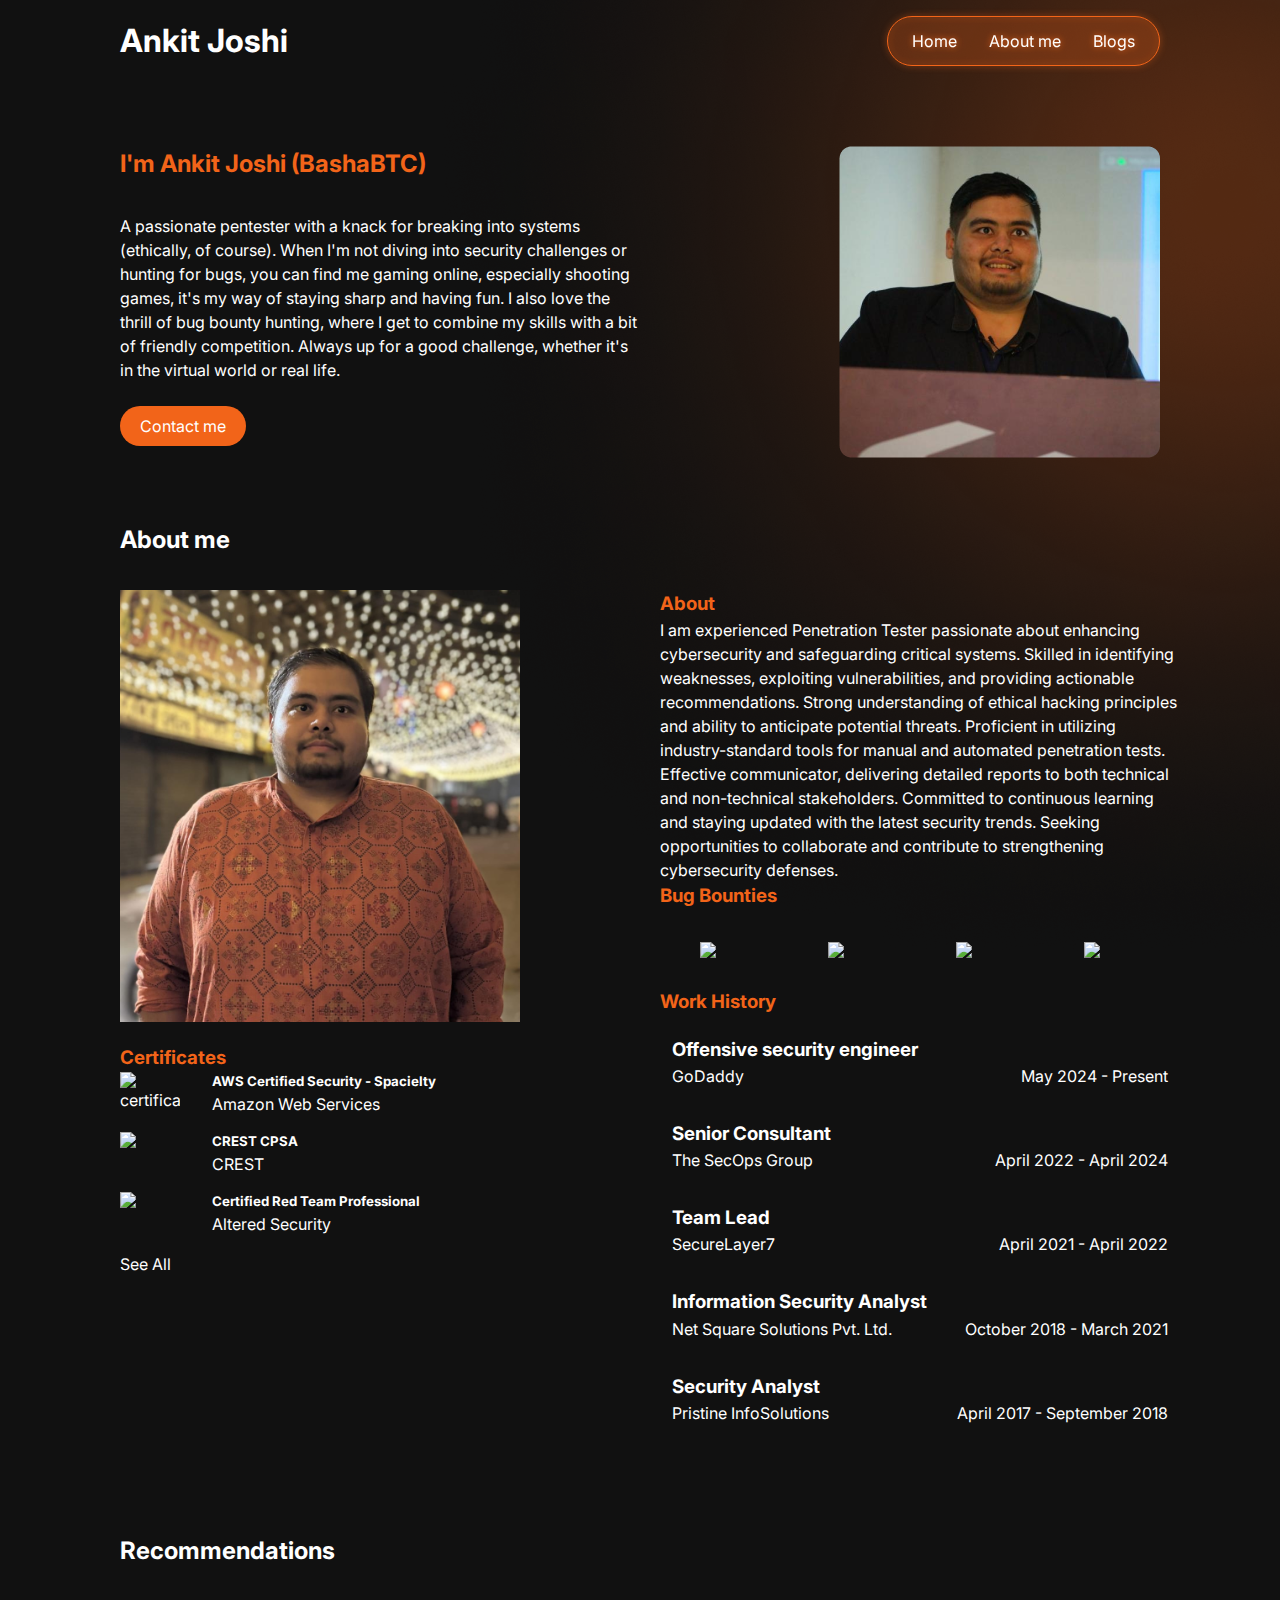
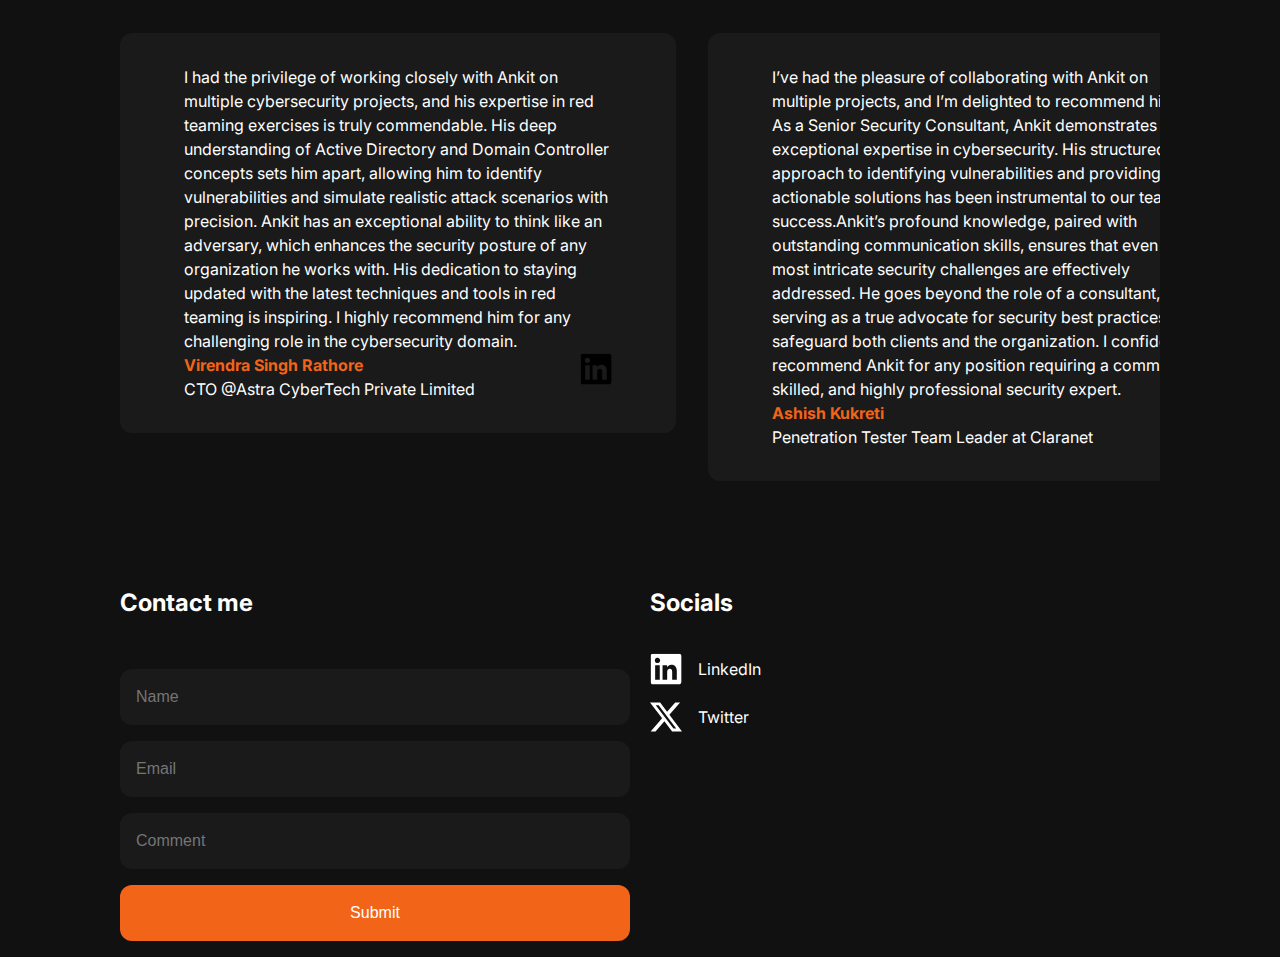
==== commit 732c39f1: "Update index.html" ====
--- a/index.html
+++ b/index.html
@@ -35,7 +35,7 @@
         <div class="hero-container-left">
           <h1 class="hero-heading">I'm Ankit Joshi (BashaBTC)</h1>
           <p>
-            Hey there! I'm a passionate pentester with a knack for breaking into systems (ethically, of course). When I'm not diving into security challenges or hunting for bugs, you can find me gaming online, especially shooting games, it's my way of staying sharp and having fun. I also love the thrill of bug bounty hunting, where I get to combine my skills with a bit of friendly competition. Always up for a good challenge, whether it's in the virtual world or real life.
+            A passionate pentester with a knack for breaking into systems (ethically, of course). When I'm not diving into security challenges or hunting for bugs, you can find me gaming online, especially shooting games, it's my way of staying sharp and having fun. I also love the thrill of bug bounty hunting, where I get to combine my skills with a bit of friendly competition. Always up for a good challenge, whether it's in the virtual world or real life.
           </p>
           <div class="cta flex">
             <a href="#contact">Contact me</a>
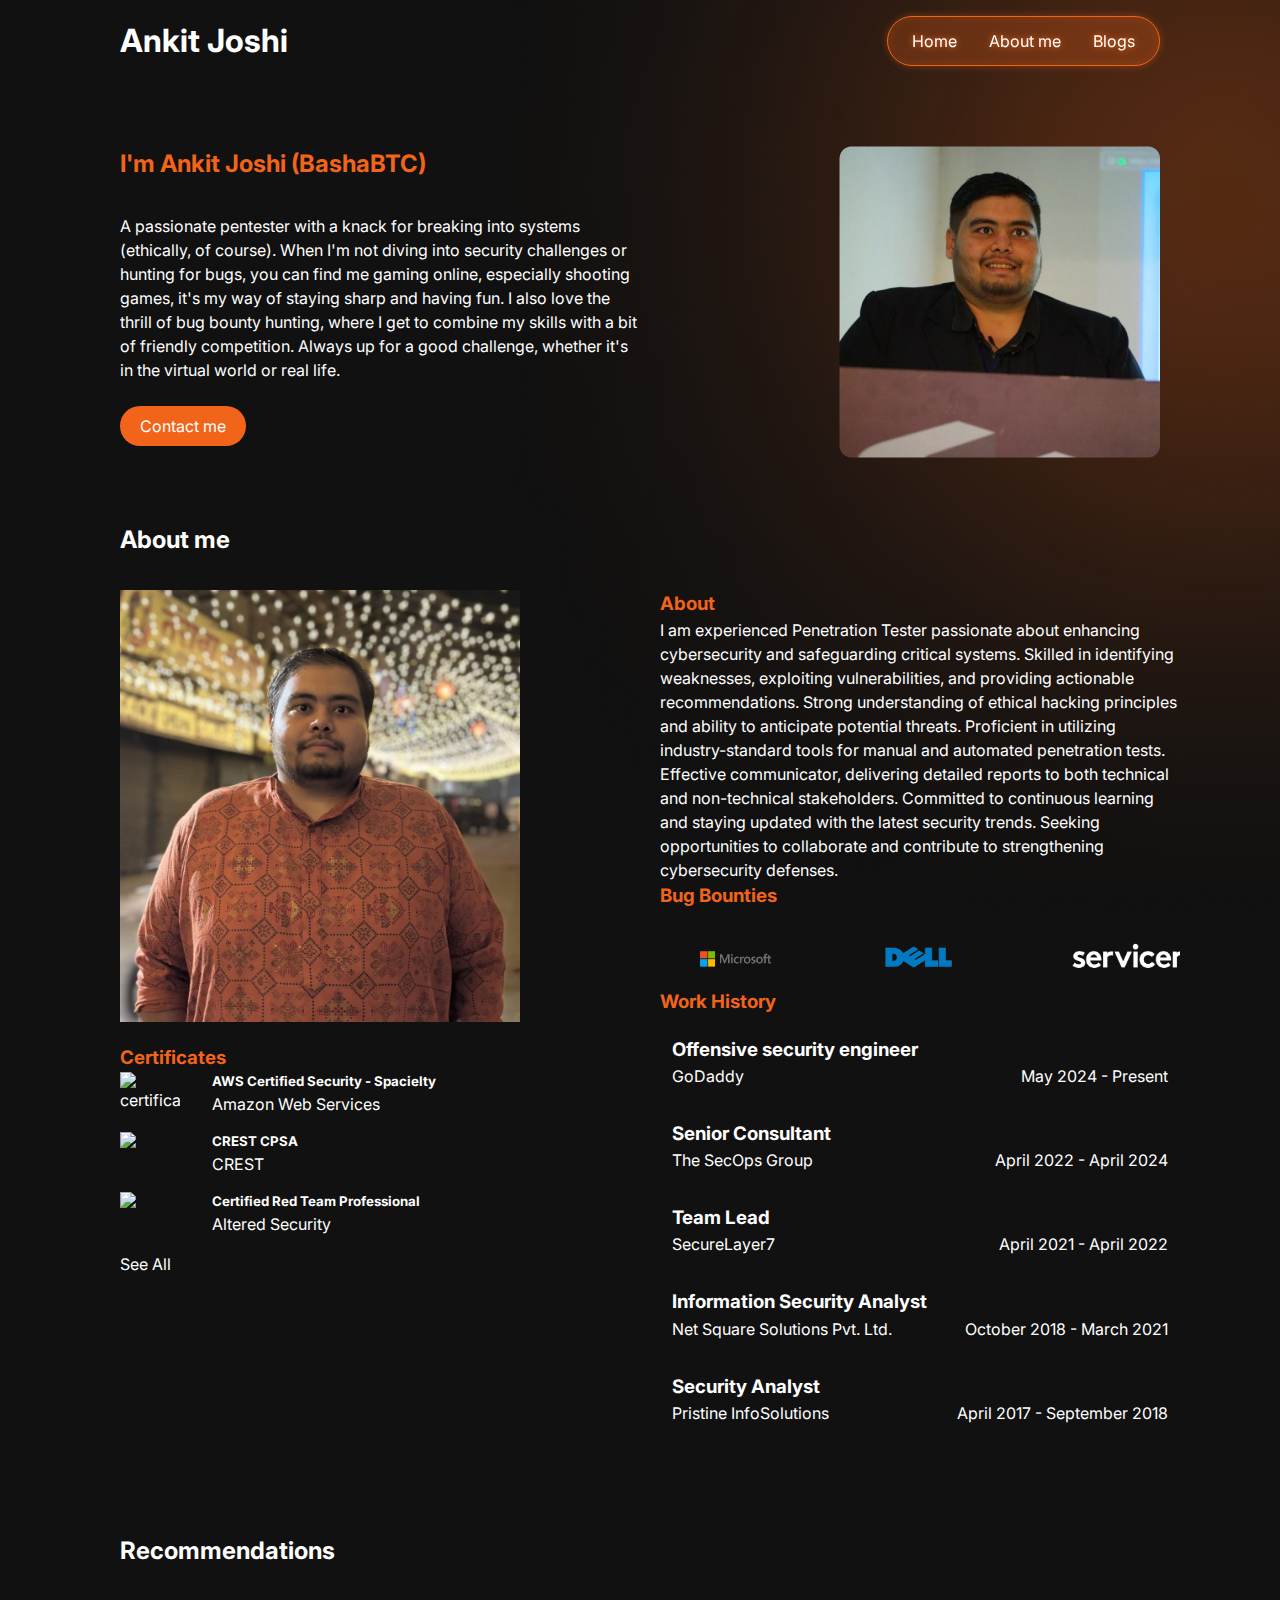
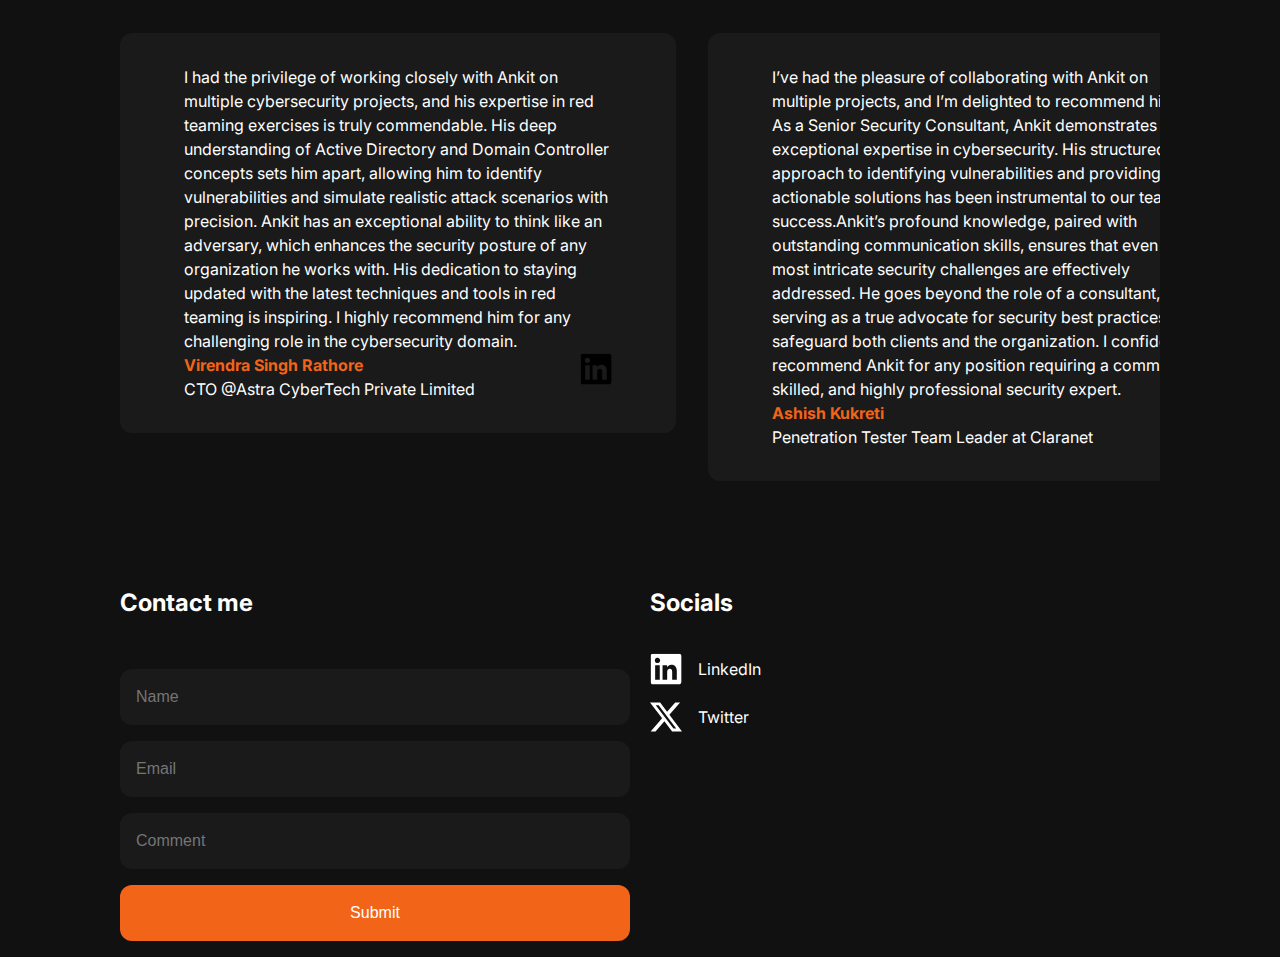
==== commit a5c7fc6d: "Update index.html" ====
--- a/index.html
+++ b/index.html
@@ -106,22 +106,22 @@
             <h3 class="section-heaidng text-orange">Bug Bounties</h3>
             <div class="logos">
               <div class="logos-slide">
-                <img src="image/logos/microsoft.png" />
-                <img src="image/logos/dell.png" />
-                <img src="image/logos/servicenow.png" />
-                <img src="image/logos/mcpro.png" />
-                <img src="image/logos/fitbit.png" />
-                <img src="image/logos/western.png" />
-                <img src="image/logos/healthyme.png" />
+                <img src="image/Logos/microsoft.png" />
+                <img src="image/Logos/dell.png" />
+                <img src="image/Logos/servicenow.png" />
+                <img src="image/Logos/mcpro.png" />
+                <img src="image/Logos/fitbit.png" />
+                <img src="image/Logos/western.png" />
+                <img src="image/Logos/healthyme.png" />
               </div>
               <div class="logos-slide">
-                <img src="image/logos/microsoft.png" />
-                <img src="image/logos/dell.png" />
-                <img src="image/logos/servicenow.png" />
-                <img src="image/logos/mcpro.png" />
-                <img src="image/logos/fitbit.png" />
-                <img src="image/logos/western.png" />
-                <img src="image/logos/healthyme.png" />
+                <img src="image/Logos/microsoft.png" />
+                <img src="image/Logos/dell.png" />
+                <img src="image/Logos/servicenow.png" />
+                <img src="image/Logos/mcpro.png" />
+                <img src="image/Logos/fitbit.png" />
+                <img src="image/Logos/western.png" />
+                <img src="image/Logos/healthyme.png" />
               </div>
             </div>
             <div class="work-history-container">
